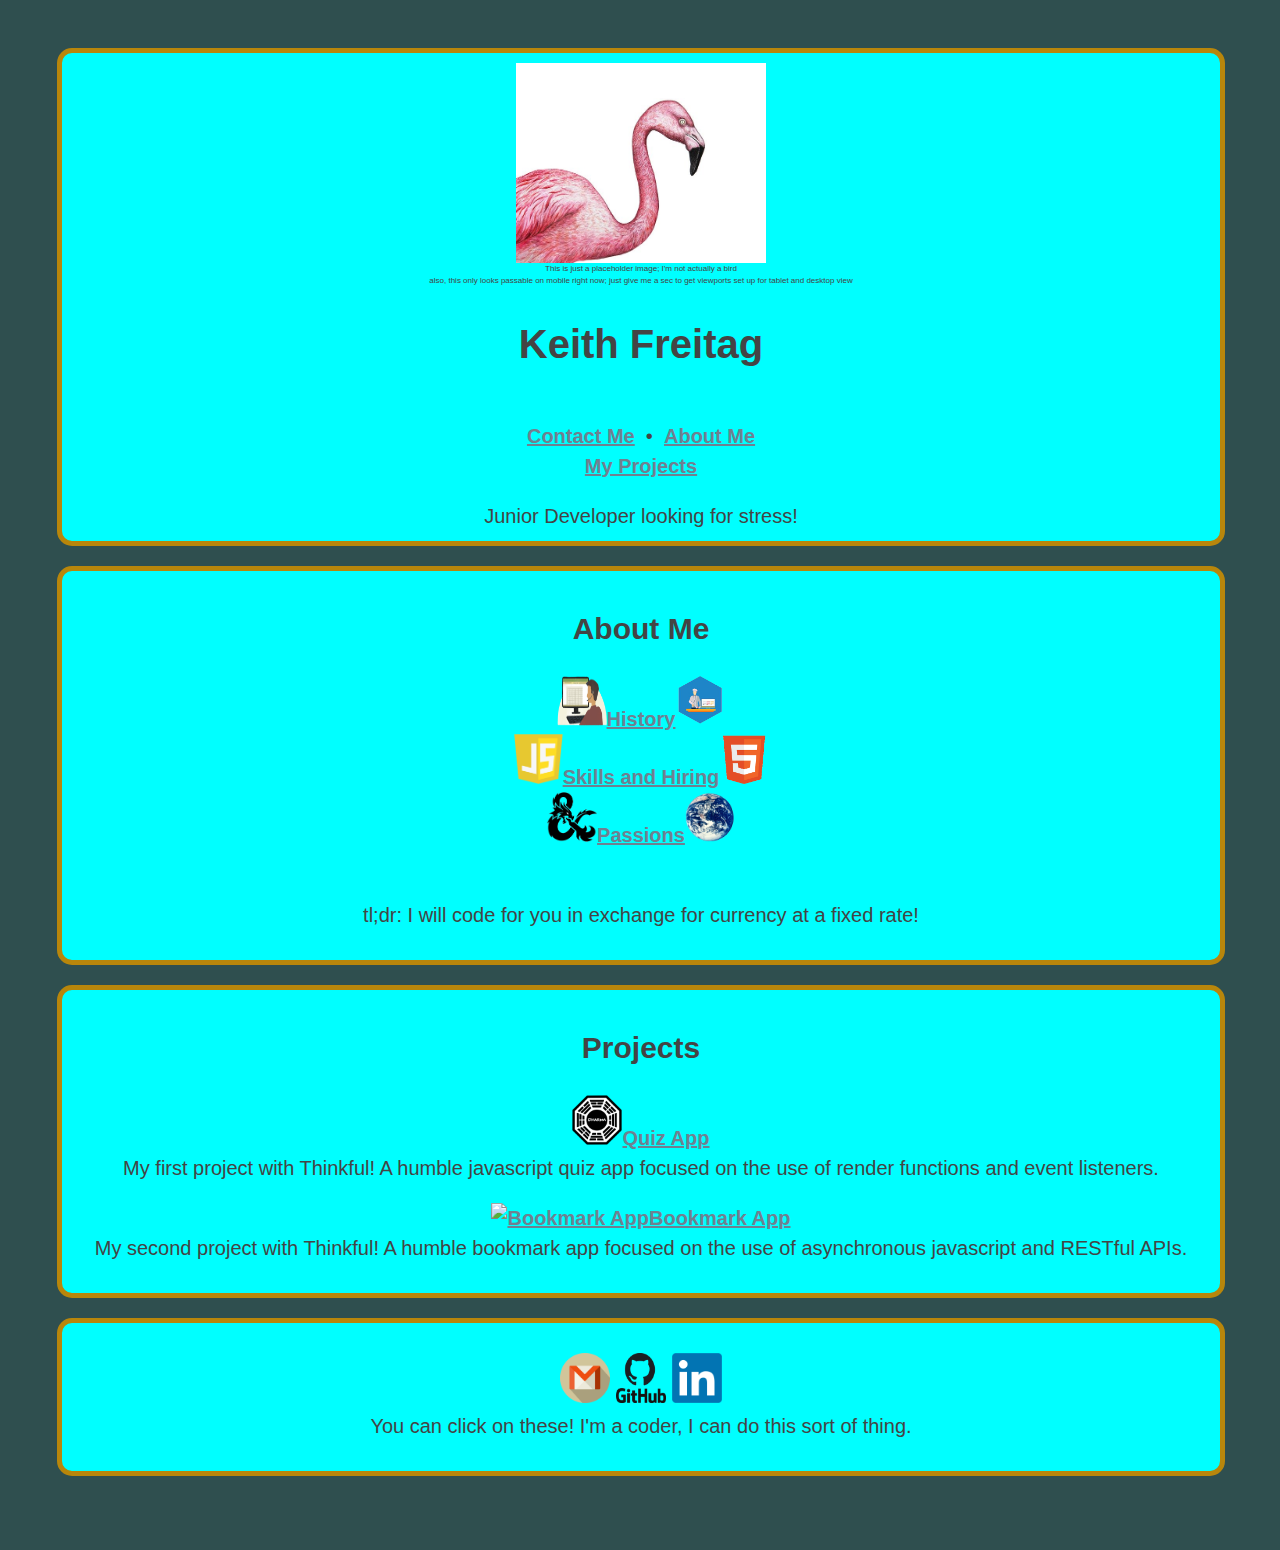
==== index.html @ baa9b3e7 "proper style sheets" ====
<!DOCTYPE html>
<html lang="en">
<head>
    <meta charset="UTF-8">
    <meta name="viewport" content="width=device-width, initial-scale=1.0">
    <link rel="stylesheet" type="text/css" href="portfolio-styles.css">
    <title>Keith Freitag</title>
</head>
<body>
    <div class="container"><img src="fillerPicOfMe.jpg" alt="I don't actually look like this.  This is a copywrite free placeholder that specifically does not require any sort of permission or crediting" class="me">
        <div class="small">This is just a placeholder image; I'm not actually a bird<br>also, this only looks passable on mobile right now; just give me a sec to get viewports set up for tablet and desktop view</div>
            <h1>Keith Freitag</h1>
            <div class="links">
            <p>
                <a href="#contact">Contact Me</a> &nbsp;•&nbsp;
                <a href="#aboutMe">About Me</a><br>
                <a href="#projects">My Projects</a>
            </p>
        </div>
        <div class="intro">
                Junior Developer looking for stress!
        </div>
    </div>
    <div class="container" id="aboutMe">
        <div class="aboutMe">
            <p>
                <h2>About Me</h2>
                <a href="AboutMe.html#history"><img src="sales.png" alt="Professional History" class="logo">History<img src="manager.png" alt="Professional History" class="logo"></a><br>
                <a href="AboutMe.html#skills"><img src="js.png" alt="Skills and Hiring" class="logo">Skills and Hiring<img src="html.png" alt="skills and Hiring" class="logo"></a><br>
                <a href="AboutMe.html#passions"><img src="adnd.png" alt="Passions" class="logo">Passions<img src="earth.png" alt="Passions" class="logo"></a><br>
            </p>
            <p><br>
                tl;dr: I will code for you in exchange for currency at a fixed rate!
            </p>
        </div>
    </div>
    <div class="container" id="projects">
        <div class="projects">
            <h2>Projects</h2>
            <p>
                <a href="QuizApp.html"><img src="lost.png" alt="Quiz App" class="logo">Quiz App</a><br>
                My first project with Thinkful!  A humble javascript quiz app focused on the use of render functions and event listeners.
            </p>
            <p>
                <a href="BookmarkApp.html"><img src="bookmark.png" alt="Bookmark App" class="logo">Bookmark App</a><br>
                My second project with Thinkful!  A humble bookmark app focused on the use of asynchronous javascript and RESTful APIs. 
            </p>
        </div>
    </div>
    <div class="container">
        <div class="contact" id="contact">
            <p>                
                <adress>
                    <a href="mailto:keithfreitag@gmail.com"><img src="emailLogo.png" alt="email" class="logo"></a>
                    <a href="https://github.com/keithmoo"><img src="githubLogo.png" alt="github" class="logo"></a>
                    <a href="https://www.linkedin.com/in/keith-freitag-7a71981a3/"><img src="LinkedIn.png" alt="LinkedIn Logo" class="logo"></a>
                    </adress>
                    <br>You can click on these!  I'm a coder, I can do this sort of thing.
            </p>
        </div>
    </div>
</body>
</html>
---- portfolio-styles.css ----
body {
    display: flex;
    flex-direction: column;
    background-color: darkslategrey;
    margin-top: 3%;
    margin-left: 5%;
    margin-right: 5%;
    margin-bottom: 5%;   
    font-family: "Open Sans",
    sans-serif; 
    font-size: 20px;
    color: #444;
    text-align: center;
    line-height: 1.5;
}

.container {
    margin-left: -7px;
    margin-top: 10px;
    margin-bottom: 10px;
    display: flex;
    flex-direction: column;
    align-items: center;
    justify-content: center;
    background-color: cyan;
    height: 100%;
    width: 100%;
    border-radius: 15px;
    border-style: solid;
    border-width: thick;
    border-color: darkgoldenrod;
    padding-left: 3px;
    padding-right: 3px;
    padding-top: 10px;
    padding-bottom: 10px;
}

img.me {
    width: 250px;
    height: 200px;
}

a {
    color: slategrey;
    font-weight: bold;
}

img.logo {
    height: 50px;
    width: 50px;
}

img.screenshot {
    height: 100px;
    width: 240px;
}

img.bscreenshot {
    height: 50px;
    width: 100px;
}

.small {
    font-size: 6pt;
}
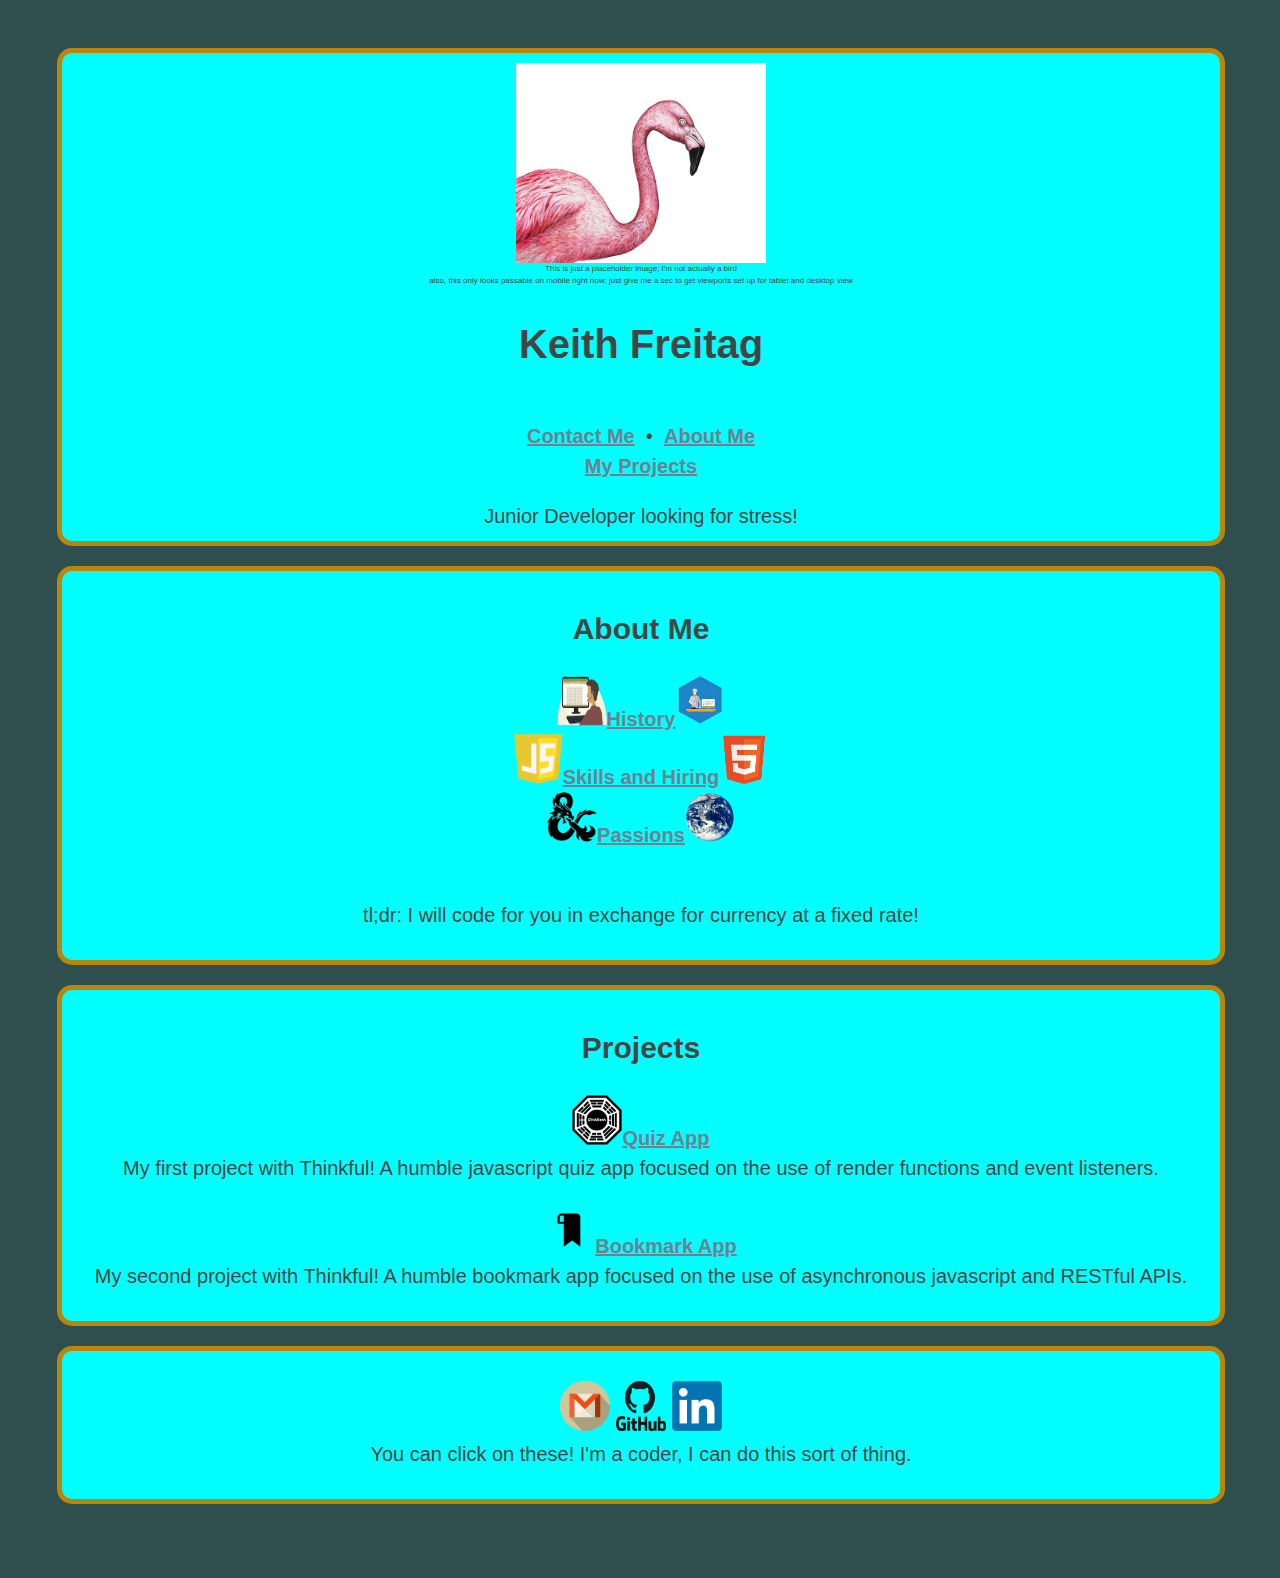
==== commit 3a7f08e7: "fixed case sensitive issue" ====
--- a/index.html
+++ b/index.html
@@ -1,63 +1,63 @@
-<!DOCTYPE html>
-<html lang="en">
-<head>
-    <meta charset="UTF-8">
-    <meta name="viewport" content="width=device-width, initial-scale=1.0">
-    <link rel="stylesheet" type="text/css" href="portfolio-styles.css">
-    <title>Keith Freitag</title>
-</head>
-<body>
-    <div class="container"><img src="fillerPicOfMe.jpg" alt="I don't actually look like this.  This is a copywrite free placeholder that specifically does not require any sort of permission or crediting" class="me">
-        <div class="small">This is just a placeholder image; I'm not actually a bird<br>also, this only looks passable on mobile right now; just give me a sec to get viewports set up for tablet and desktop view</div>
-            <h1>Keith Freitag</h1>
-            <div class="links">
-            <p>
-                <a href="#contact">Contact Me</a> &nbsp;•&nbsp;
-                <a href="#aboutMe">About Me</a><br>
-                <a href="#projects">My Projects</a>
-            </p>
-        </div>
-        <div class="intro">
-                Junior Developer looking for stress!
-        </div>
-    </div>
-    <div class="container" id="aboutMe">
-        <div class="aboutMe">
-            <p>
-                <h2>About Me</h2>
-                <a href="AboutMe.html#history"><img src="sales.png" alt="Professional History" class="logo">History<img src="manager.png" alt="Professional History" class="logo"></a><br>
-                <a href="AboutMe.html#skills"><img src="js.png" alt="Skills and Hiring" class="logo">Skills and Hiring<img src="html.png" alt="skills and Hiring" class="logo"></a><br>
-                <a href="AboutMe.html#passions"><img src="adnd.png" alt="Passions" class="logo">Passions<img src="earth.png" alt="Passions" class="logo"></a><br>
-            </p>
-            <p><br>
-                tl;dr: I will code for you in exchange for currency at a fixed rate!
-            </p>
-        </div>
-    </div>
-    <div class="container" id="projects">
-        <div class="projects">
-            <h2>Projects</h2>
-            <p>
-                <a href="QuizApp.html"><img src="lost.png" alt="Quiz App" class="logo">Quiz App</a><br>
-                My first project with Thinkful!  A humble javascript quiz app focused on the use of render functions and event listeners.
-            </p>
-            <p>
-                <a href="BookmarkApp.html"><img src="bookmark.png" alt="Bookmark App" class="logo">Bookmark App</a><br>
-                My second project with Thinkful!  A humble bookmark app focused on the use of asynchronous javascript and RESTful APIs. 
-            </p>
-        </div>
-    </div>
-    <div class="container">
-        <div class="contact" id="contact">
-            <p>                
-                <adress>
-                    <a href="mailto:keithfreitag@gmail.com"><img src="emailLogo.png" alt="email" class="logo"></a>
-                    <a href="https://github.com/keithmoo"><img src="githubLogo.png" alt="github" class="logo"></a>
-                    <a href="https://www.linkedin.com/in/keith-freitag-7a71981a3/"><img src="LinkedIn.png" alt="LinkedIn Logo" class="logo"></a>
-                    </adress>
-                    <br>You can click on these!  I'm a coder, I can do this sort of thing.
-            </p>
-        </div>
-    </div>
-</body>
-</html>+<!DOCTYPE html>
+<html lang="en">
+<head>
+    <meta charset="UTF-8">
+    <meta name="viewport" content="width=device-width, initial-scale=1.0">
+    <link rel="stylesheet" type="text/css" href="portfolio-styles.css">
+    <title>Keith Freitag</title>
+</head>
+<body>
+    <div class="container"><img src="fillerPicOfMe.jpg" alt="I don't actually look like this.  This is a copywrite free placeholder that specifically does not require any sort of permission or crediting" class="me">
+        <div class="small">This is just a placeholder image; I'm not actually a bird<br>also, this only looks passable on mobile right now; just give me a sec to get viewports set up for tablet and desktop view</div>
+            <h1>Keith Freitag</h1>
+            <div class="links">
+            <p>
+                <a href="#contact">Contact Me</a> &nbsp;•&nbsp;
+                <a href="#aboutMe">About Me</a><br>
+                <a href="#projects">My Projects</a>
+            </p>
+        </div>
+        <div class="intro">
+                Junior Developer looking for stress!
+        </div>
+    </div>
+    <div class="container" id="aboutMe">
+        <div class="aboutMe">
+            <p>
+                <h2>About Me</h2>
+                <a href="AboutMe.html#history"><img src="sales.png" alt="Professional History" class="logo">History<img src="manager.png" alt="Professional History" class="logo"></a><br>
+                <a href="AboutMe.html#skills"><img src="js.png" alt="Skills and Hiring" class="logo">Skills and Hiring<img src="html.png" alt="skills and Hiring" class="logo"></a><br>
+                <a href="AboutMe.html#passions"><img src="adnd.png" alt="Passions" class="logo">Passions<img src="earth.png" alt="Passions" class="logo"></a><br>
+            </p>
+            <p><br>
+                tl;dr: I will code for you in exchange for currency at a fixed rate!
+            </p>
+        </div>
+    </div>
+    <div class="container" id="projects">
+        <div class="projects">
+            <h2>Projects</h2>
+            <p>
+                <a href="QuizApp.html"><img src="lost.png" alt="Quiz App" class="logo">Quiz App</a><br>
+                My first project with Thinkful!  A humble javascript quiz app focused on the use of render functions and event listeners.
+            </p>
+            <p>
+                <a href="bookmarkApp.html"><img src="Bookmark.png" alt="Bookmark App" class="logo">Bookmark App</a><br>
+                My second project with Thinkful!  A humble bookmark app focused on the use of asynchronous javascript and RESTful APIs. 
+            </p>
+        </div>
+    </div>
+    <div class="container">
+        <div class="contact" id="contact">
+            <p>                
+                <adress>
+                    <a href="mailto:keithfreitag@gmail.com"><img src="emailLogo.png" alt="email" class="logo"></a>
+                    <a href="https://github.com/keithmoo"><img src="githubLogo.png" alt="github" class="logo"></a>
+                    <a href="https://www.linkedin.com/in/keith-freitag-7a71981a3/"><img src="LinkedIn.png" alt="LinkedIn Logo" class="logo"></a>
+                    </adress>
+                    <br>You can click on these!  I'm a coder, I can do this sort of thing.
+            </p>
+        </div>
+    </div>
+</body>
+</html>
--- a/portfolio-styles.css
+++ b/portfolio-styles.css
@@ -1,67 +1,67 @@
-body {
-    display: flex;
-    flex-direction: column;
-    background-color: darkslategrey;
-    margin-top: 3%;
-    margin-left: 5%;
-    margin-right: 5%;
-    margin-bottom: 5%;   
-    font-family: "Open Sans",
-    sans-serif; 
-    font-size: 20px;
-    color: #444;
-    text-align: center;
-    line-height: 1.5;
-}
-
-.container {
-    margin-left: -7px;
-    margin-top: 10px;
-    margin-bottom: 10px;
-    display: flex;
-    flex-direction: column;
-    align-items: center;
-    justify-content: center;
-    background-color: cyan;
-    height: 100%;
-    width: 100%;
-    border-radius: 15px;
-    border-style: solid;
-    border-width: thick;
-    border-color: darkgoldenrod;
-    padding-left: 3px;
-    padding-right: 3px;
-    padding-top: 10px;
-    padding-bottom: 10px;
-}
-
-img.me {
-    width: 250px;
-    height: 200px;
-}
-
-a {
-    color: slategrey;
-    font-weight: bold;
-}
-
-img.logo {
-    height: 50px;
-    width: 50px;
-}
-
-img.screenshot {
-    height: 100px;
-    width: 240px;
-}
-
-img.bscreenshot {
-    height: 50px;
-    width: 100px;
-}
-
-.small {
-    font-size: 6pt;
-}
-
-
+body {
+    display: flex;
+    flex-direction: column;
+    background-color: darkslategrey;
+    margin-top: 3%;
+    margin-left: 5%;
+    margin-right: 5%;
+    margin-bottom: 5%;   
+    font-family: "Open Sans",
+    sans-serif; 
+    font-size: 20px;
+    color: #444;
+    text-align: center;
+    line-height: 1.5;
+}
+
+.container {
+    margin-left: -7px;
+    margin-top: 10px;
+    margin-bottom: 10px;
+    display: flex;
+    flex-direction: column;
+    align-items: center;
+    justify-content: center;
+    background-color: cyan;
+    height: 100%;
+    width: 100%;
+    border-radius: 15px;
+    border-style: solid;
+    border-width: thick;
+    border-color: darkgoldenrod;
+    padding-left: 3px;
+    padding-right: 3px;
+    padding-top: 10px;
+    padding-bottom: 10px;
+}
+
+img.me {
+    width: 250px;
+    height: 200px;
+}
+
+a {
+    color: slategrey;
+    font-weight: bold;
+}
+
+img.logo {
+    height: 50px;
+    width: 50px;
+}
+
+img.screenshot {
+    height: 100px;
+    width: 240px;
+}
+
+img.bscreenshot {
+    height: 50px;
+    width: 100px;
+}
+
+.small {
+    font-size: 6pt;
+}
+
+
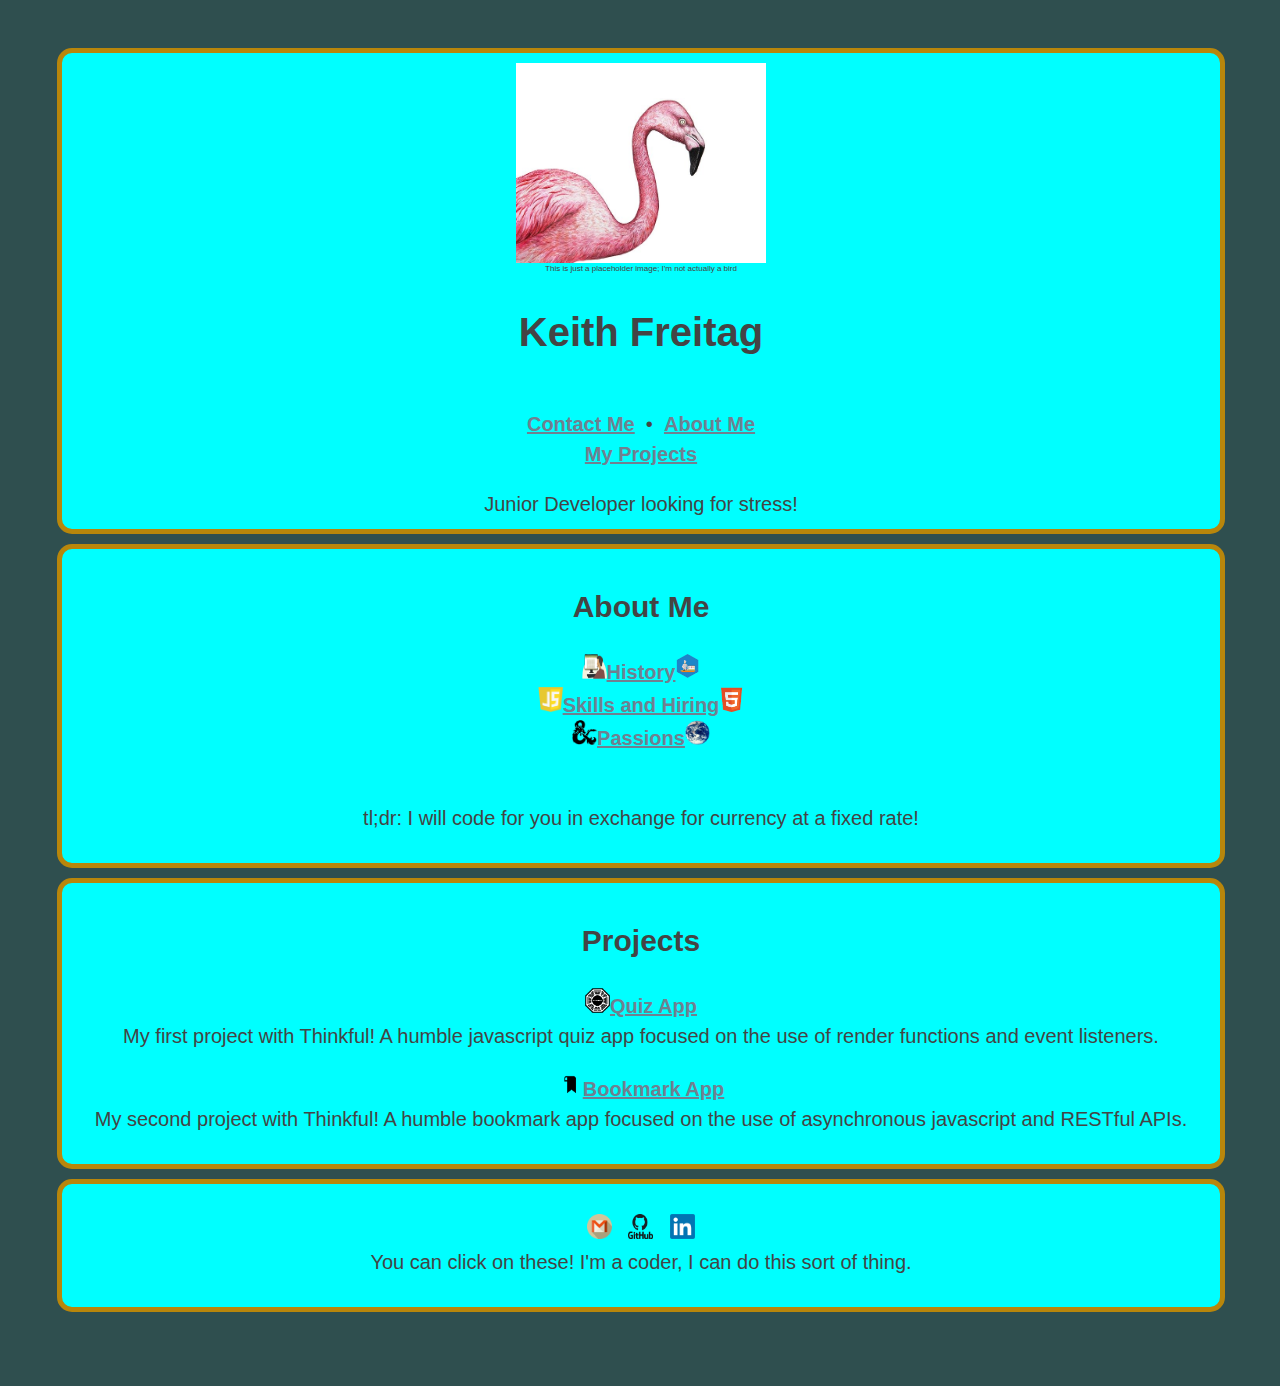
==== commit 4c80a1a1: "more revisions" ====
--- a/index.html
+++ b/index.html
@@ -7,16 +7,17 @@
     <title>Keith Freitag</title>
 </head>
 <body>
+    <main>
     <div class="container"><img src="fillerPicOfMe.jpg" alt="I don't actually look like this.  This is a copywrite free placeholder that specifically does not require any sort of permission or crediting" class="me">
-        <div class="small">This is just a placeholder image; I'm not actually a bird<br>also, this only looks passable on mobile right now; just give me a sec to get viewports set up for tablet and desktop view</div>
+        <small class="small">This is just a placeholder image; I'm not actually a bird</small>
             <h1>Keith Freitag</h1>
-            <div class="links">
+            <nav class="links">
             <p>
                 <a href="#contact">Contact Me</a> &nbsp;•&nbsp;
                 <a href="#aboutMe">About Me</a><br>
                 <a href="#projects">My Projects</a>
             </p>
-        </div>
+        </nav>
         <div class="intro">
                 Junior Developer looking for stress!
         </div>
@@ -51,13 +52,14 @@
         <div class="contact" id="contact">
             <p>                
                 <adress>
-                    <a href="mailto:keithfreitag@gmail.com"><img src="emailLogo.png" alt="email" class="logo"></a>
-                    <a href="https://github.com/keithmoo"><img src="githubLogo.png" alt="github" class="logo"></a>
+                    <a href="mailto:keithfreitag@gmail.com"><img src="emailLogo.png" alt="email" class="logo"></a>&nbsp;&nbsp;
+                    <a href="https://github.com/keithmoo"><img src="githubLogo.png" alt="github" class="logo"></a>&nbsp;&nbsp;
                     <a href="https://www.linkedin.com/in/keith-freitag-7a71981a3/"><img src="LinkedIn.png" alt="LinkedIn Logo" class="logo"></a>
-                    </adress>
+                </adress>
                     <br>You can click on these!  I'm a coder, I can do this sort of thing.
             </p>
         </div>
     </div>
+    </main>
 </body>
 </html>
--- a/portfolio-styles.css
+++ b/portfolio-styles.css
@@ -46,8 +46,8 @@
 }
 
 img.logo {
-    height: 50px;
-    width: 50px;
+    height: 25px;
+    width: 25px;
 }
 
 img.screenshot {
@@ -56,12 +56,15 @@
 }
 
 img.bscreenshot {
-    height: 50px;
-    width: 100px;
+    height: 55px;
+    width: 150px;
 }
 
 .small {
     font-size: 6pt;
 }
 
+q {
+    color: goldenrod;
+}
 
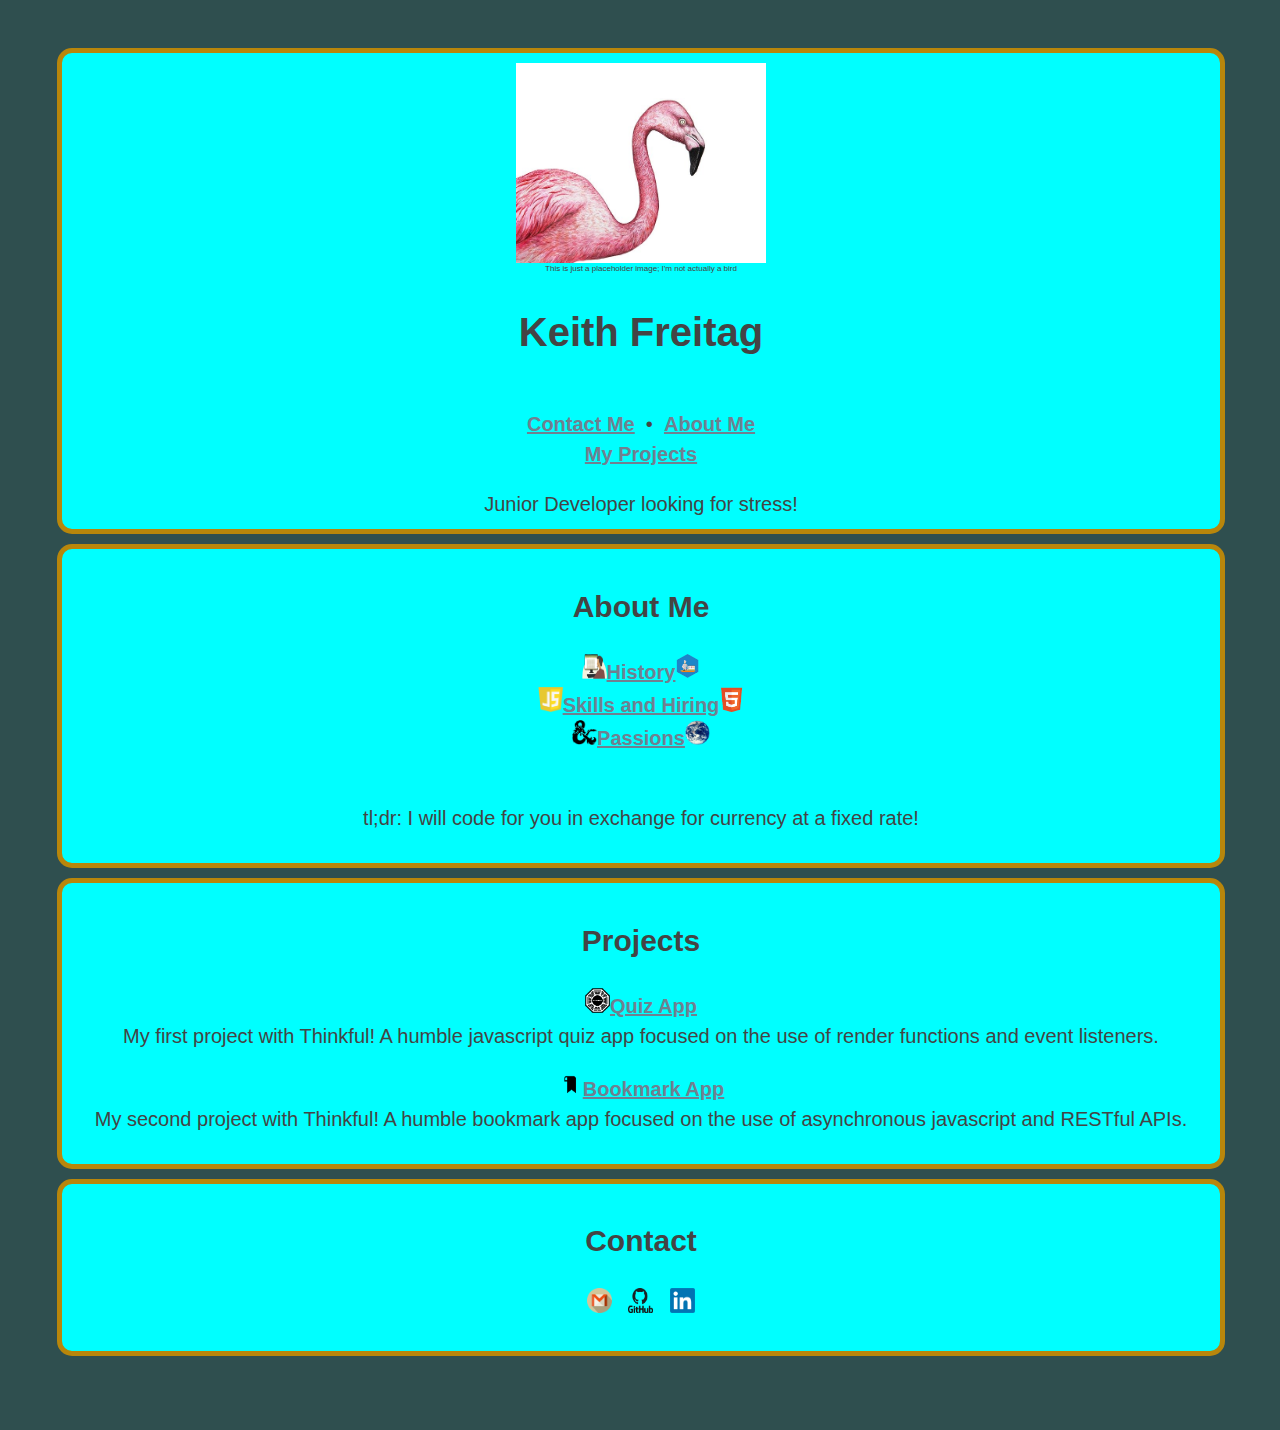
==== commit 512ffb76: "typo fix" ====
--- a/index.html
+++ b/index.html
@@ -50,13 +50,14 @@
     </div>
     <div class="container">
         <div class="contact" id="contact">
+            <h2>Contact</h2>
             <p>                
-                <adress>
+                <address>
                     <a href="mailto:keithfreitag@gmail.com"><img src="emailLogo.png" alt="email" class="logo"></a>&nbsp;&nbsp;
                     <a href="https://github.com/keithmoo"><img src="githubLogo.png" alt="github" class="logo"></a>&nbsp;&nbsp;
                     <a href="https://www.linkedin.com/in/keith-freitag-7a71981a3/"><img src="LinkedIn.png" alt="LinkedIn Logo" class="logo"></a>
-                </adress>
-                    <br>You can click on these!  I'm a coder, I can do this sort of thing.
+                </address>
+                    
             </p>
         </div>
     </div>
--- a/portfolio-styles.css
+++ b/portfolio-styles.css
@@ -65,6 +65,6 @@
 }
 
 q {
-    color: goldenrod;
+    color: darkgoldenrod;
 }
 
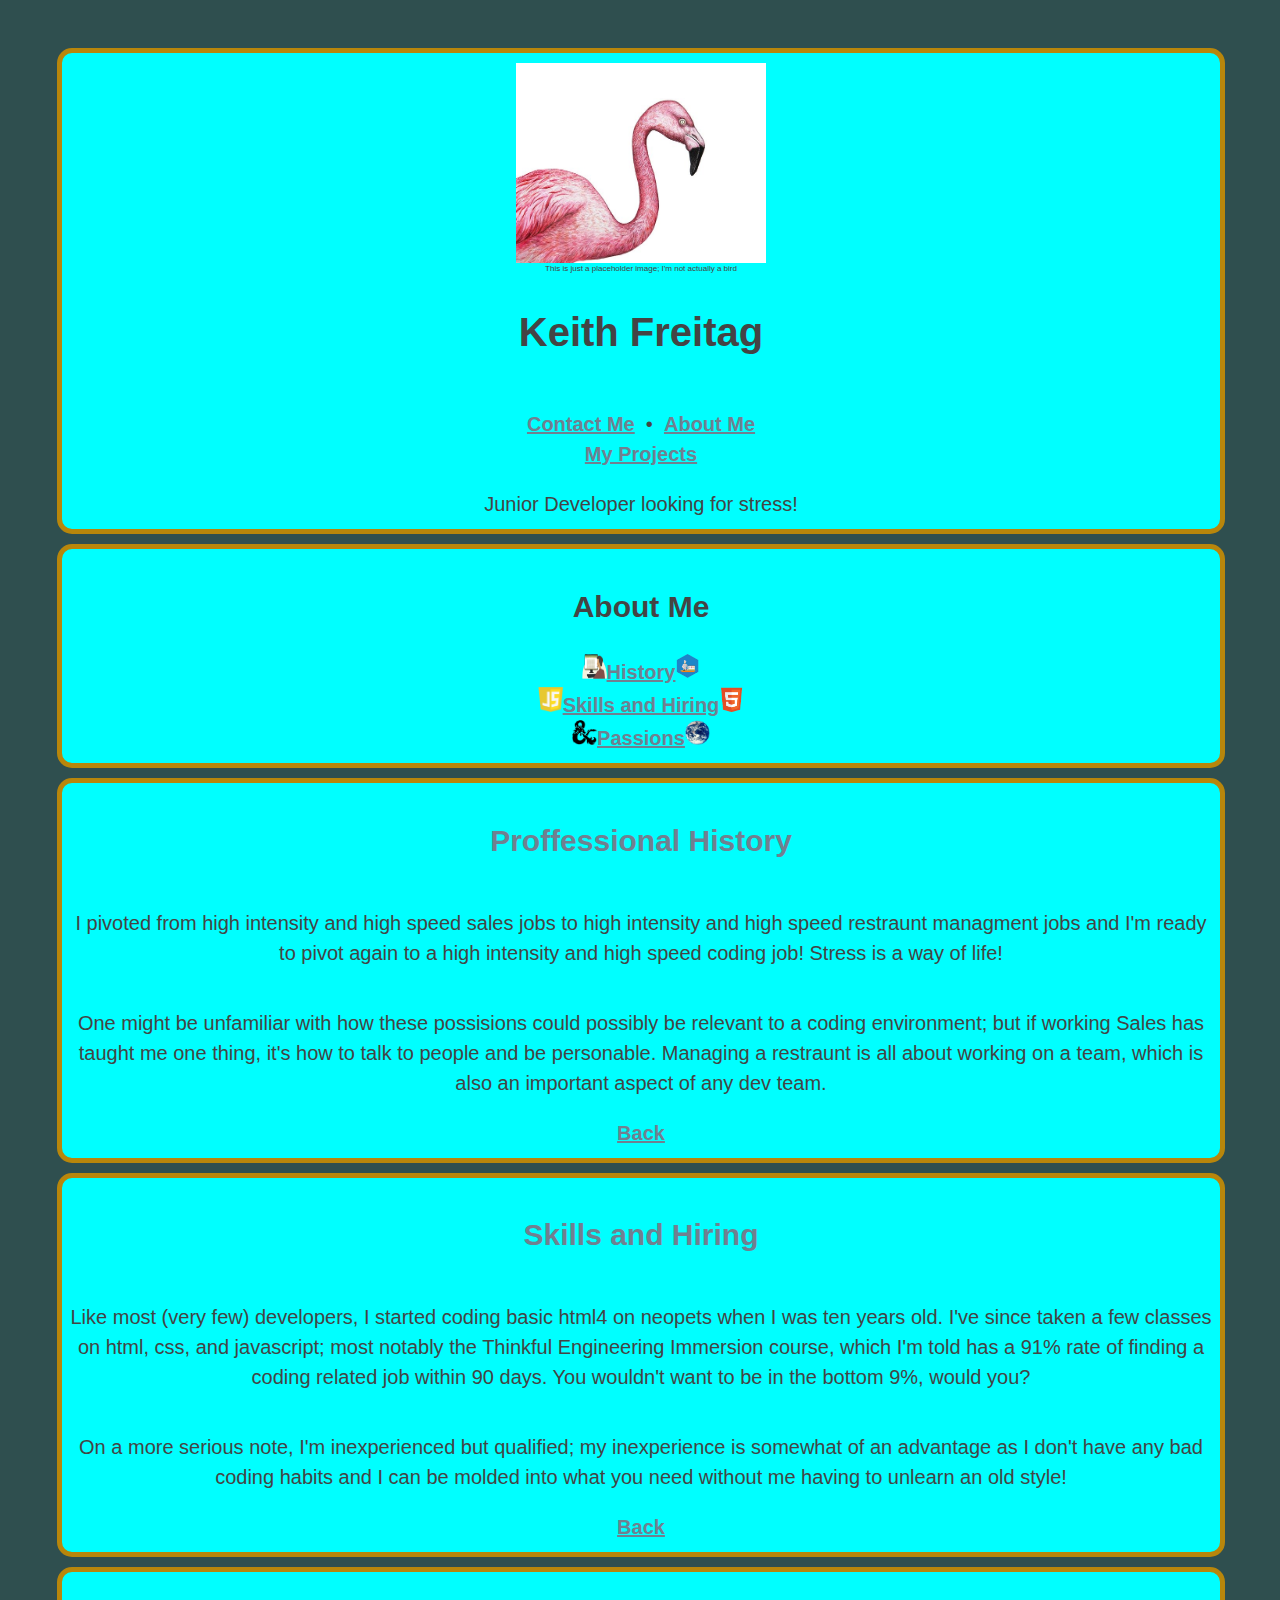
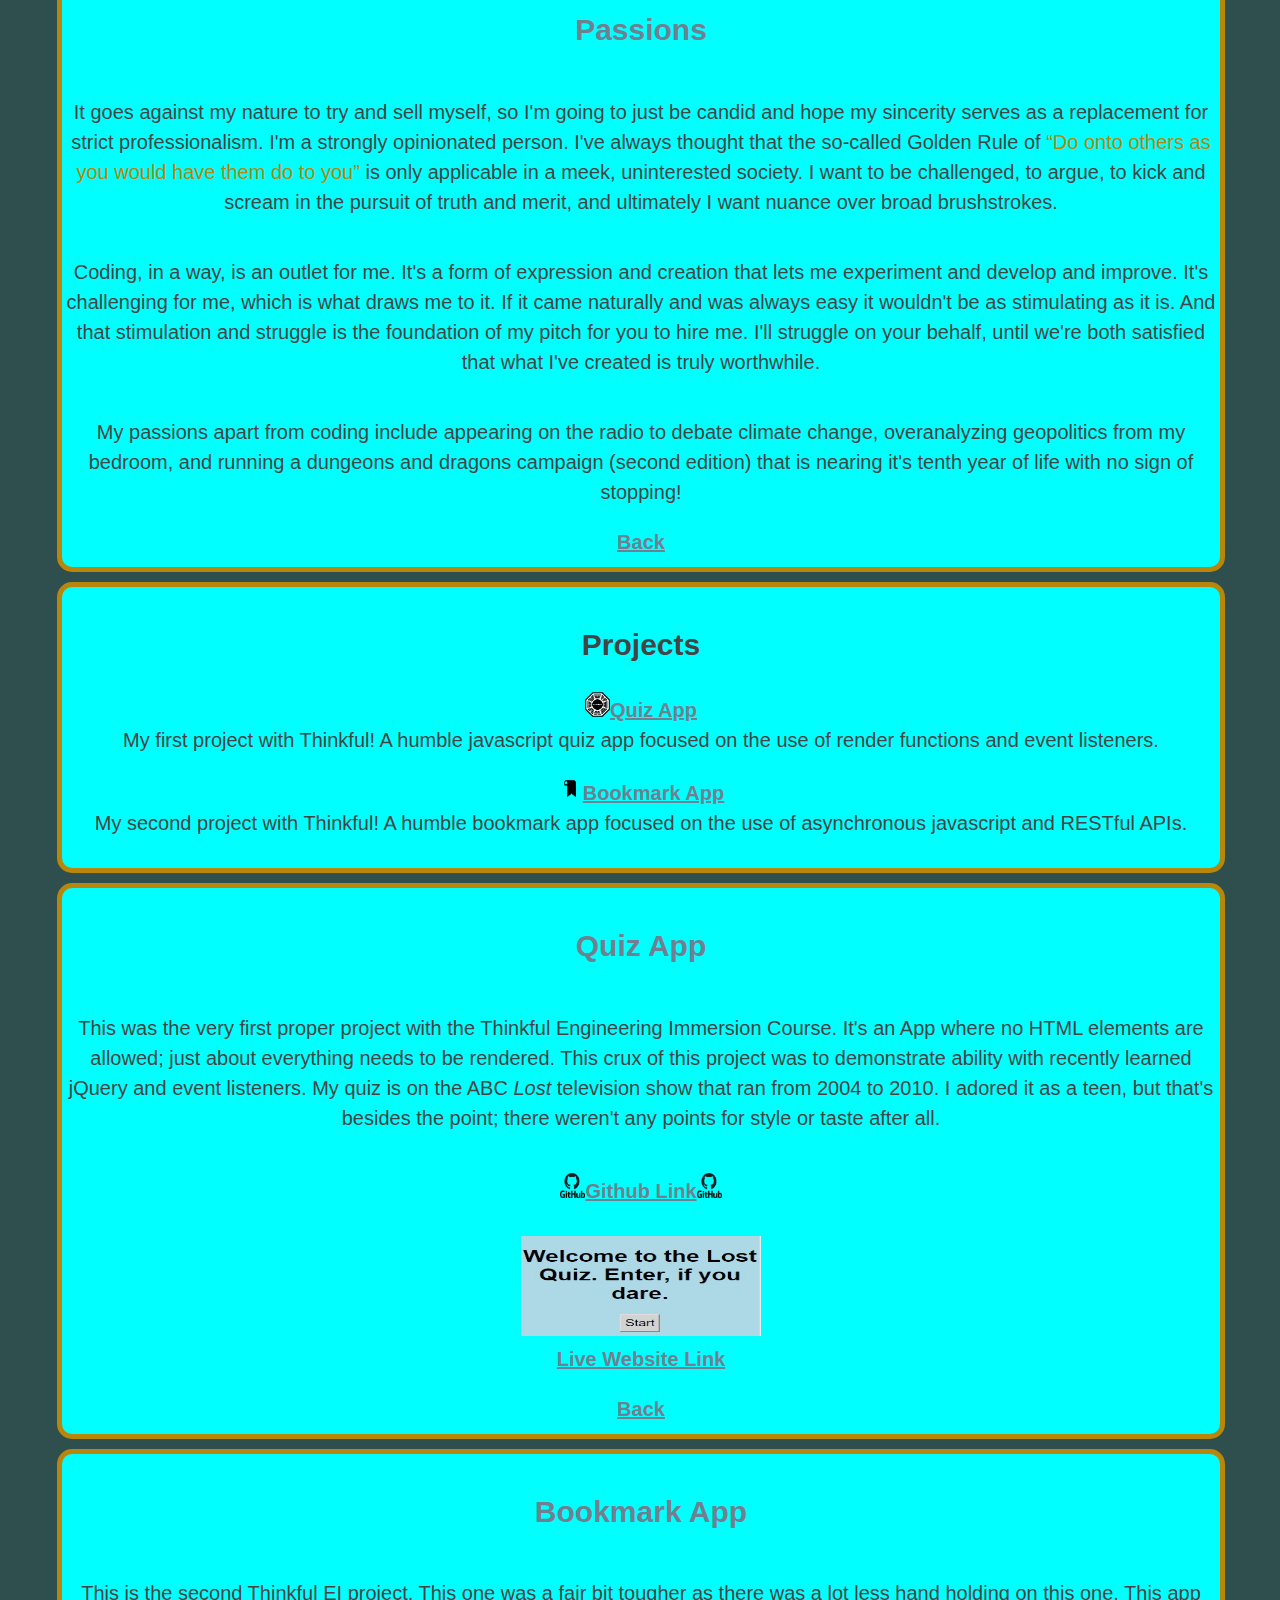
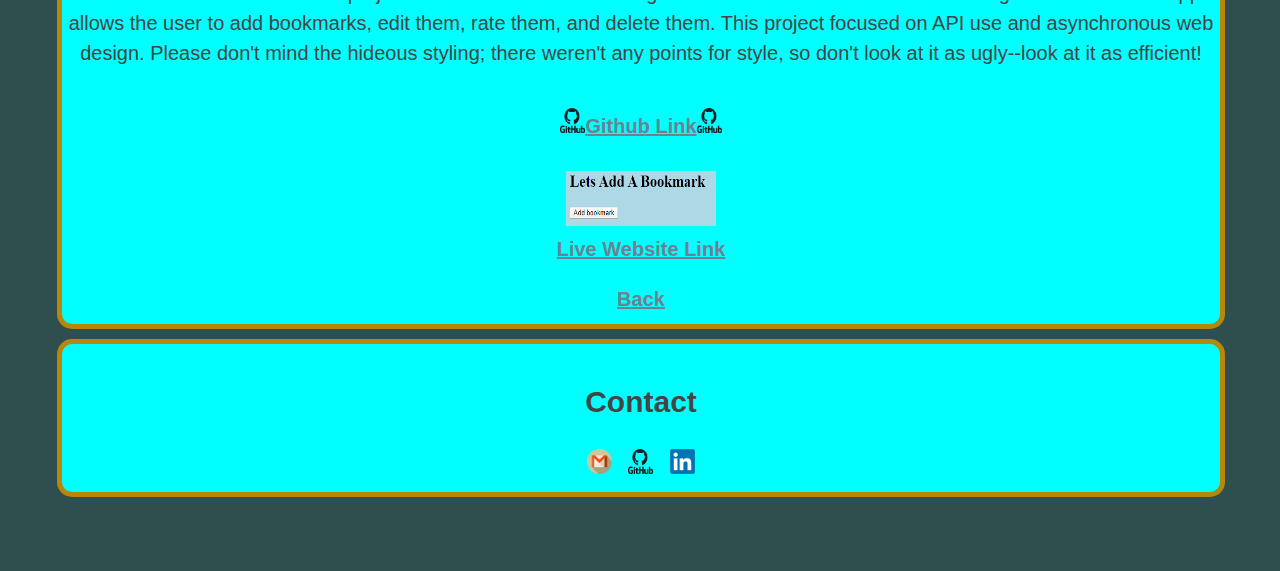
==== commit 0bb50fd5: "final" ====
--- a/index.html
+++ b/index.html
@@ -8,7 +8,7 @@
 </head>
 <body>
     <main>
-    <div class="container"><img src="fillerPicOfMe.jpg" alt="I don't actually look like this.  This is a copywrite free placeholder that specifically does not require any sort of permission or crediting" class="me">
+        <div class="container"><img src="fillerPicOfMe.jpg" alt="I don't actually look like this.  This is a copywrite free placeholder that specifically does not require any sort of permission or crediting" class="me">
         <small class="small">This is just a placeholder image; I'm not actually a bird</small>
             <h1>Keith Freitag</h1>
             <nav class="links">
@@ -17,50 +17,126 @@
                 <a href="#aboutMe">About Me</a><br>
                 <a href="#projects">My Projects</a>
             </p>
-        </nav>
+            </nav>
         <div class="intro">
                 Junior Developer looking for stress!
         </div>
-    </div>
-    <div class="container" id="aboutMe">
-        <div class="aboutMe">
+        </div>
+        <div class="container" id="aboutMe">
+            <div class="aboutMe">
+                <h2>About Me</h2>
+                <a href="index.html#history"><img src="sales.png" alt="Professional History" class="logo">History<img src="manager.png" alt="Professional History" class="logo"></a><br>
+                <a href="index.html#skills"><img src="js.png" alt="Skills and Hiring" class="logo">Skills and Hiring<img src="html.png" alt="skills and Hiring" class="logo"></a><br>
+                <a href="index.html#passions"><img src="adnd.png" alt="Passions" class="logo">Passions<img src="earth.png" alt="Passions" class="logo"></a><br>
+            </div>
+        </div>
+
+        <section class="container">
+            <div class="h2"><a id="history"><h2>Proffessional History</h2></a></div>
             <p>
-                <h2>About Me</h2>
-                <a href="AboutMe.html#history"><img src="sales.png" alt="Professional History" class="logo">History<img src="manager.png" alt="Professional History" class="logo"></a><br>
-                <a href="AboutMe.html#skills"><img src="js.png" alt="Skills and Hiring" class="logo">Skills and Hiring<img src="html.png" alt="skills and Hiring" class="logo"></a><br>
-                <a href="AboutMe.html#passions"><img src="adnd.png" alt="Passions" class="logo">Passions<img src="earth.png" alt="Passions" class="logo"></a><br>
+            I pivoted from high intensity and high speed sales jobs to high intensity and 
+            high speed restraunt managment jobs and I'm ready to pivot again to a high 
+            intensity and high speed coding job!  Stress is a way of life!</p><p>
+            One might be unfamiliar with how these possisions could possibly be relevant to 
+            a coding environment; but if working Sales has taught me one thing, it's how to 
+            talk to people and be personable.  Managing a restraunt is all about working on a 
+            team, which is also an important aspect of any dev team.
             </p>
-            <p><br>
-                tl;dr: I will code for you in exchange for currency at a fixed rate!
-            </p>
-        </div>
-    </div>
-    <div class="container" id="projects">
-        <div class="projects">
-            <h2>Projects</h2>
+            <a href="index.html#aboutMe">Back</a>
+        </section>
+
+        <section class="container">
+            <div class="h2"><a id="skills"><h2>Skills and Hiring</h2></a></div>
             <p>
-                <a href="QuizApp.html"><img src="lost.png" alt="Quiz App" class="logo">Quiz App</a><br>
-                My first project with Thinkful!  A humble javascript quiz app focused on the use of render functions and event listeners.
+            Like most (very few) developers, I started coding basic html4 on neopets when I was ten years old.  
+            I've since taken a few classes on html, css, and javascript; most notably the Thinkful Engineering Immersion course, which I'm told 
+            has a 91% rate of finding a coding related job within 90 days.  You wouldn't want to be in the bottom 9%, would you?
             </p>
             <p>
-                <a href="bookmarkApp.html"><img src="Bookmark.png" alt="Bookmark App" class="logo">Bookmark App</a><br>
+            On a more serious note, I'm inexperienced but qualified; my inexperience is somewhat of an advantage as I don't have 
+            any bad coding habits and  I can be molded into what you need without me having to unlearn an old style! 
+            </p>
+            <a href="index.html#aboutMe">Back</a>
+        </section>
+
+        <section class="container">
+            <div class="h2"><a id="passions"><h2>Passions</h2></a></div>
+            <p>
+            It goes against my nature to try and sell myself, so I'm going to just be candid 
+            and hope my sincerity serves as a replacement for strict professionalism. I'm a strongly opinionated person. 
+            I've always thought that the so-called Golden Rule of <q>Do onto others as you would have them do to you</q> is only 
+            applicable in a meek, uninterested society. I want to be challenged, to argue, to kick and scream in the pursuit of 
+            truth and merit, and ultimately I want nuance over broad brushstrokes. 
+            </p>
+            <p>
+            Coding, in a way, is an outlet for me. It's a form of expression and creation that lets me experiment and develop and 
+            improve. It's challenging for me, which is what draws me to it. If it came naturally and was always easy it wouldn't be as 
+            stimulating as it is. And that stimulation and struggle is the foundation of my pitch for you to hire me. I'll struggle on your 
+            behalf, until we're both satisfied that what I've created is truly worthwhile.
+            </p>
+            <p>
+           My passions apart from coding include appearing on the radio to debate climate change, overanalyzing geopolitics from my bedroom, 
+           and running a dungeons and dragons campaign (second edition) that is nearing it's tenth year of life with no sign of stopping!
+            </p>
+            <a href="index.html#aboutMe">Back</a>
+        </section>
+
+
+        <div class="container" id="projects">
+            <div class="projects">
+                <h2>Projects</h2>
+                <p>
+                <a href="index.html#QuizzApp"><img src="lost.png" alt="Quiz App" class="logo">Quiz App</a><br>
+                My first project with Thinkful!  A humble javascript quiz app focused on the use of render functions and event listeners.
+                </p>
+                <p>
+                <a href="index.html#BookmarkApp"><img src="Bookmark.png" alt="Bookmark App" class="logo">Bookmark App</a><br>
                 My second project with Thinkful!  A humble bookmark app focused on the use of asynchronous javascript and RESTful APIs. 
+                </p>
+            </div>
+        </div>
+
+        <div class="container">
+            <div class="h2"><a id="QuizApp"><h2>Quiz App</h2></a></div>
+            <p>
+                This was the very first proper project with the Thinkful Engineering Immersion Course.  It's an App where no HTML elements
+                are allowed; just about everything needs to be rendered.  This crux of this project was to demonstrate ability with recently learned 
+                jQuery and event listeners.  My quiz is on the ABC <i>Lost</i> television show that ran from 
+                2004 to 2010.  I adored it as a teen, but that's besides the point; there weren't any points for style or taste after all.
             </p>
+            <p>
+                <a href="https://github.com/keithmoo/QuizApp" alt="Github link"><img src="githubLogo.png" alt="github" class="logo">Github Link<img src="githubLogo.png" alt="github" class="logo"></a><br><br>
+                <a href="https://keithmoo.github.io/QuizApp/" alt="Github Pages Link"><img src="QuizScreenshot.jpg" alt="Screenshot of Live Website" class="screenshot">
+                    <br>Live Website Link</a>
+            </p>
+            <a href="index.html#projects">Back</a>
         </div>
-    </div>
-    <div class="container">
-        <div class="contact" id="contact">
-            <h2>Contact</h2>
-            <p>                
+
+        <div class="container">
+            <div class="h2"><a id="BookmarkApp"><h2>Bookmark App</h2></a></div>
+            <p>
+                This is the second Thinkful EI project.  This one was a fair bit tougher as there was a lot less hand holding on this one.  This app 
+                allows the user to add bookmarks, edit them, rate them, and delete them.  This project focused on API use and asynchronous web design.
+                Please don't mind the hideous styling; there weren't any points for style, so don't look at it as ugly--look at it as efficient!
+            </p>
+            <p>
+                <a href="https://github.com/thinkful-ei-macaw/keith-bookmarks-app" alt="Github link"><img src="githubLogo.png" alt="github" class="logo">Github Link<img src="githubLogo.png" alt="github" class="logo"></a><br><br>
+                <a href="https://thinkful-ei-macaw.github.io/keith-bookmarks-app/" alt="Github Pages Link"><img src="BookmarkScreenshot.PNG" alt="Screenshot of Live Website" class="bscreenshot">
+                    <br>Live Website Link</a>
+            </p>
+            <a href="index.html#projects">Back</a>
+        </div>
+
+        <div class="container">
+            <div class="contact" id="contact">
+                <h2>Contact</h2>              
                 <address>
                     <a href="mailto:keithfreitag@gmail.com"><img src="emailLogo.png" alt="email" class="logo"></a>&nbsp;&nbsp;
                     <a href="https://github.com/keithmoo"><img src="githubLogo.png" alt="github" class="logo"></a>&nbsp;&nbsp;
                     <a href="https://www.linkedin.com/in/keith-freitag-7a71981a3/"><img src="LinkedIn.png" alt="LinkedIn Logo" class="logo"></a>
                 </address>
-                    
-            </p>
+            </div>
         </div>
-    </div>
     </main>
 </body>
 </html>
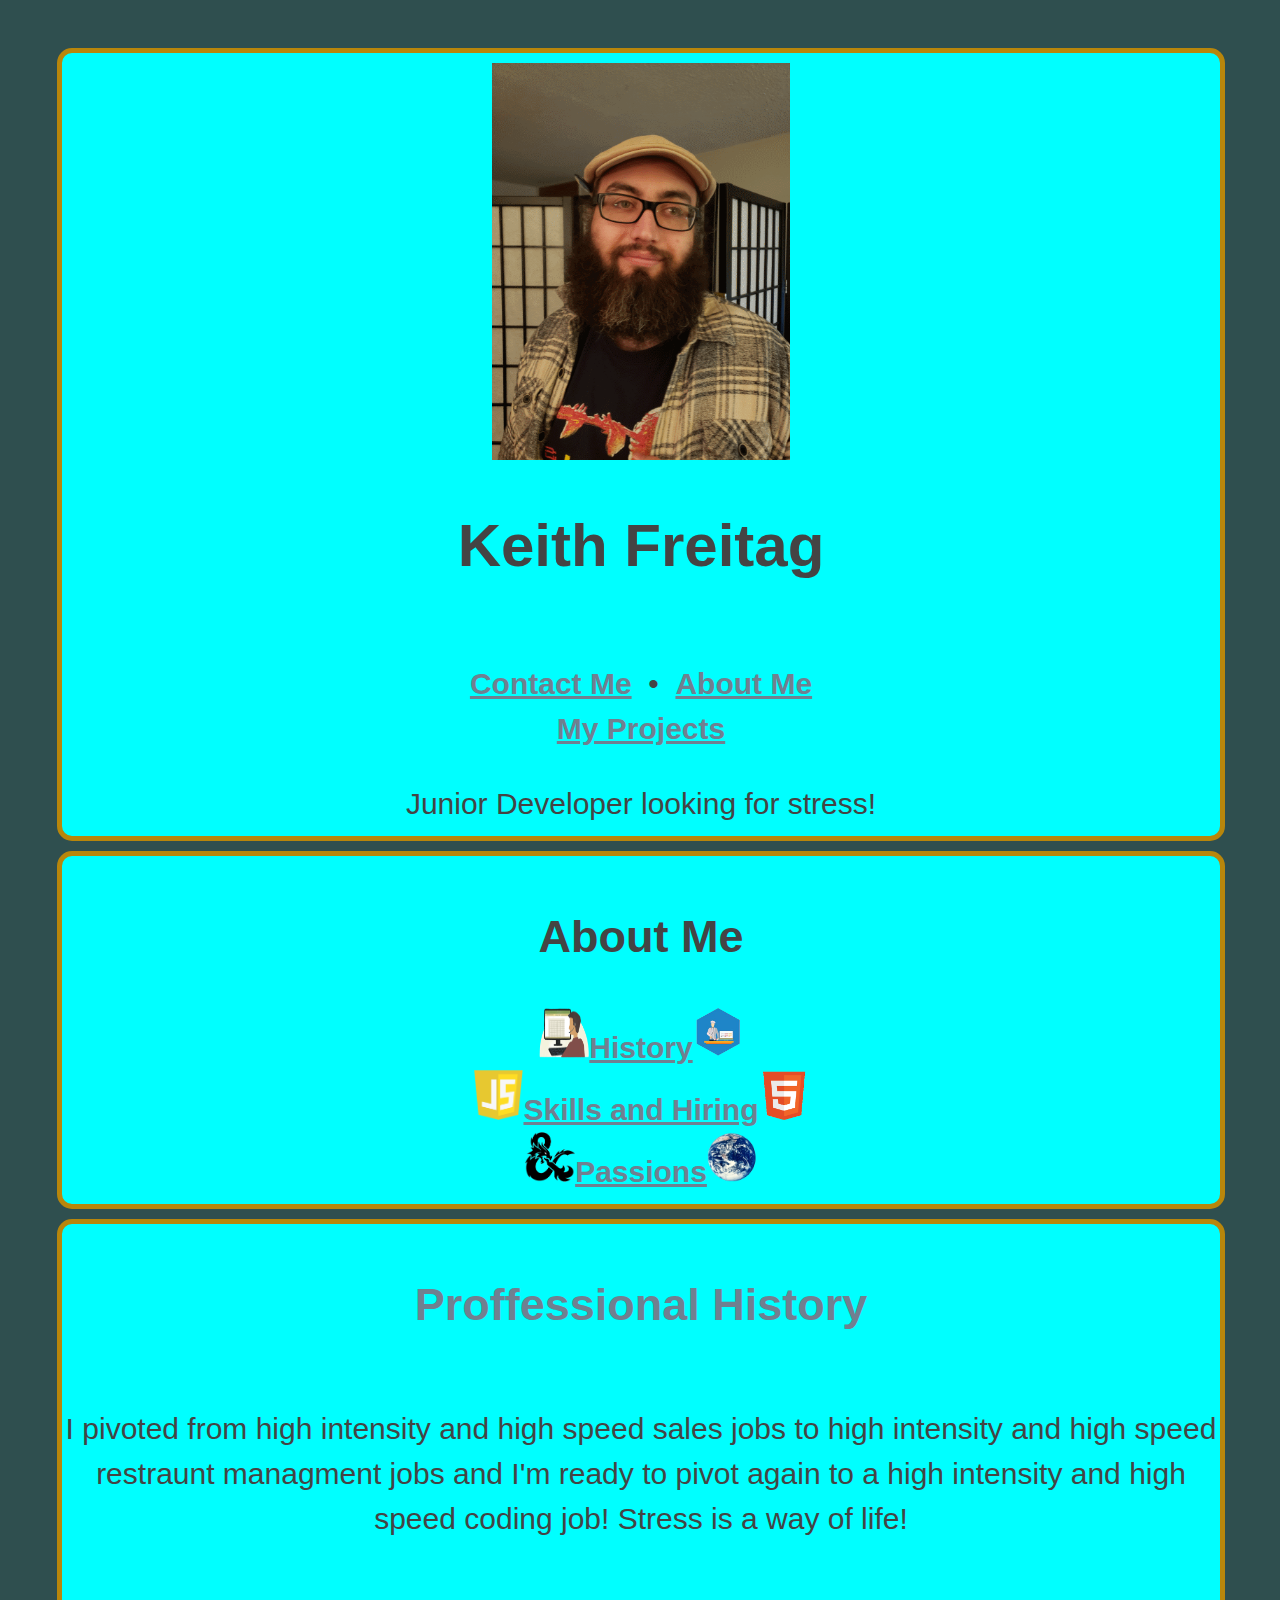
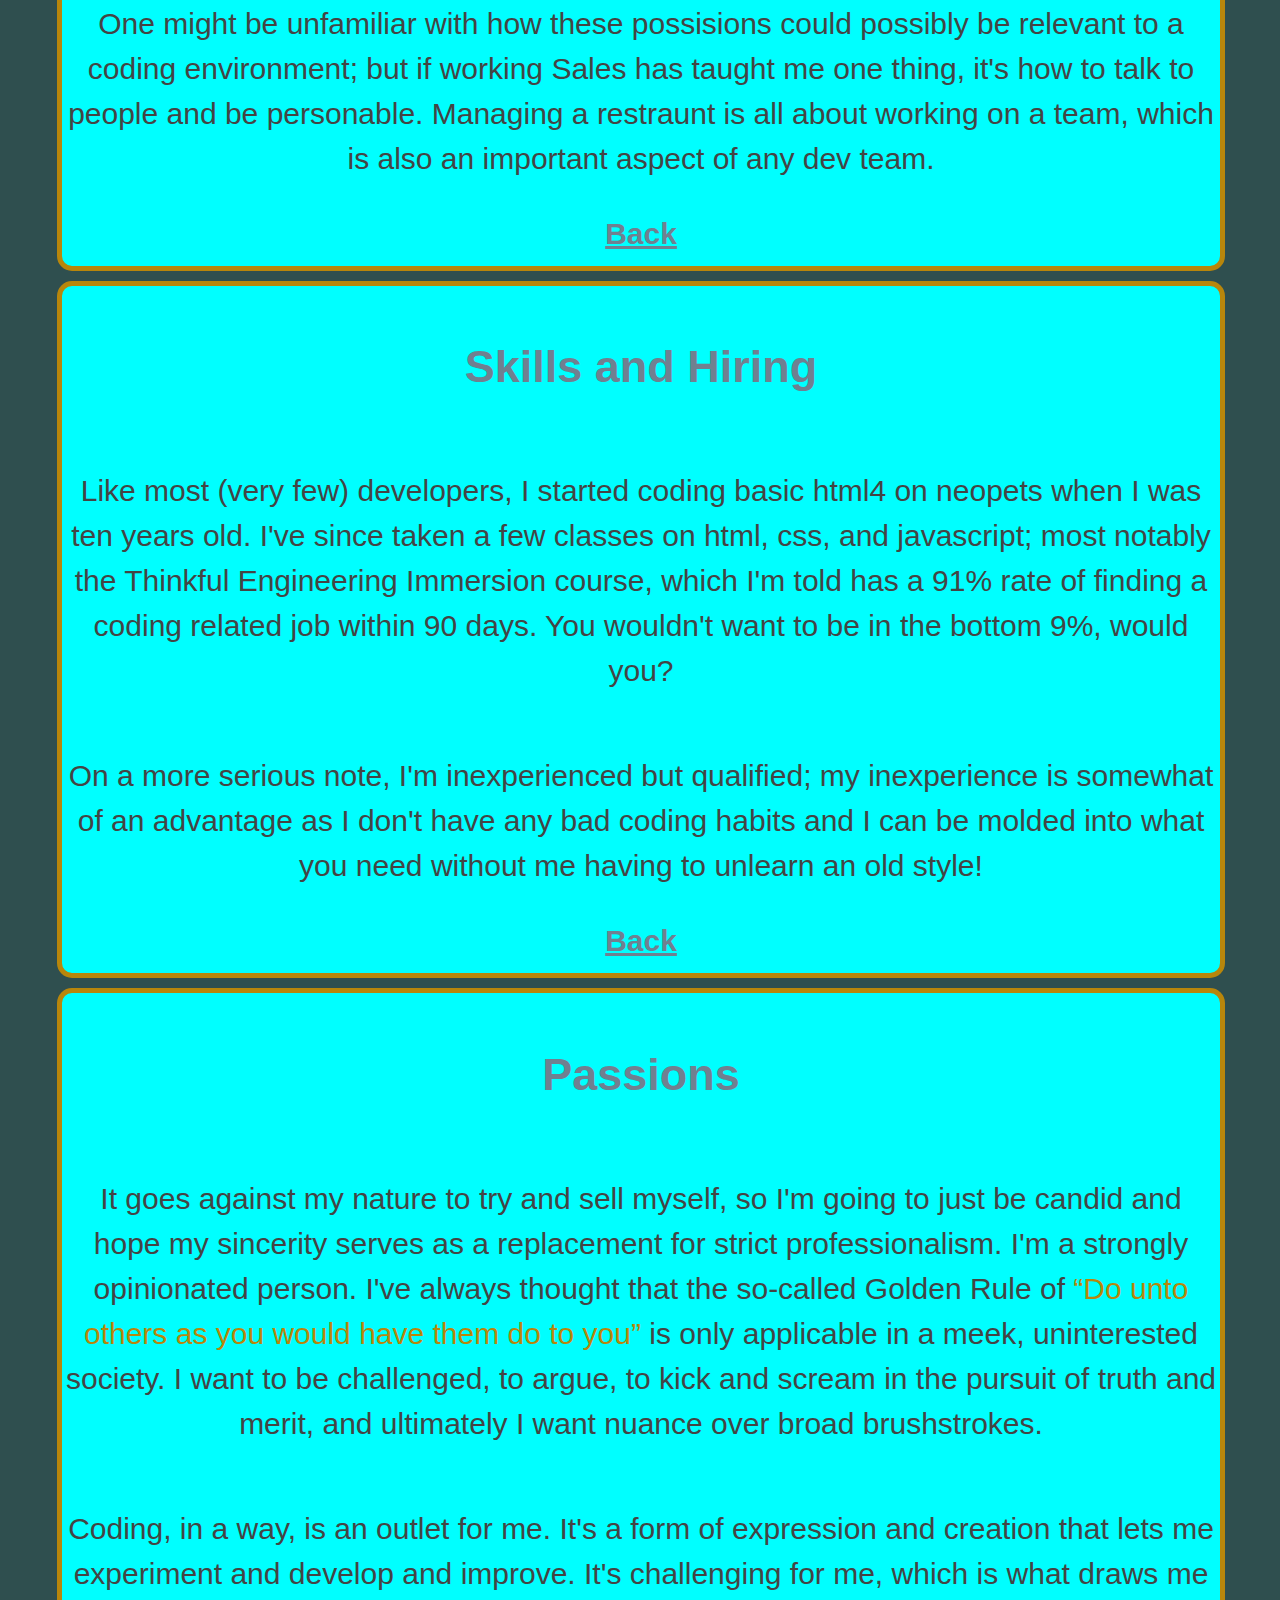
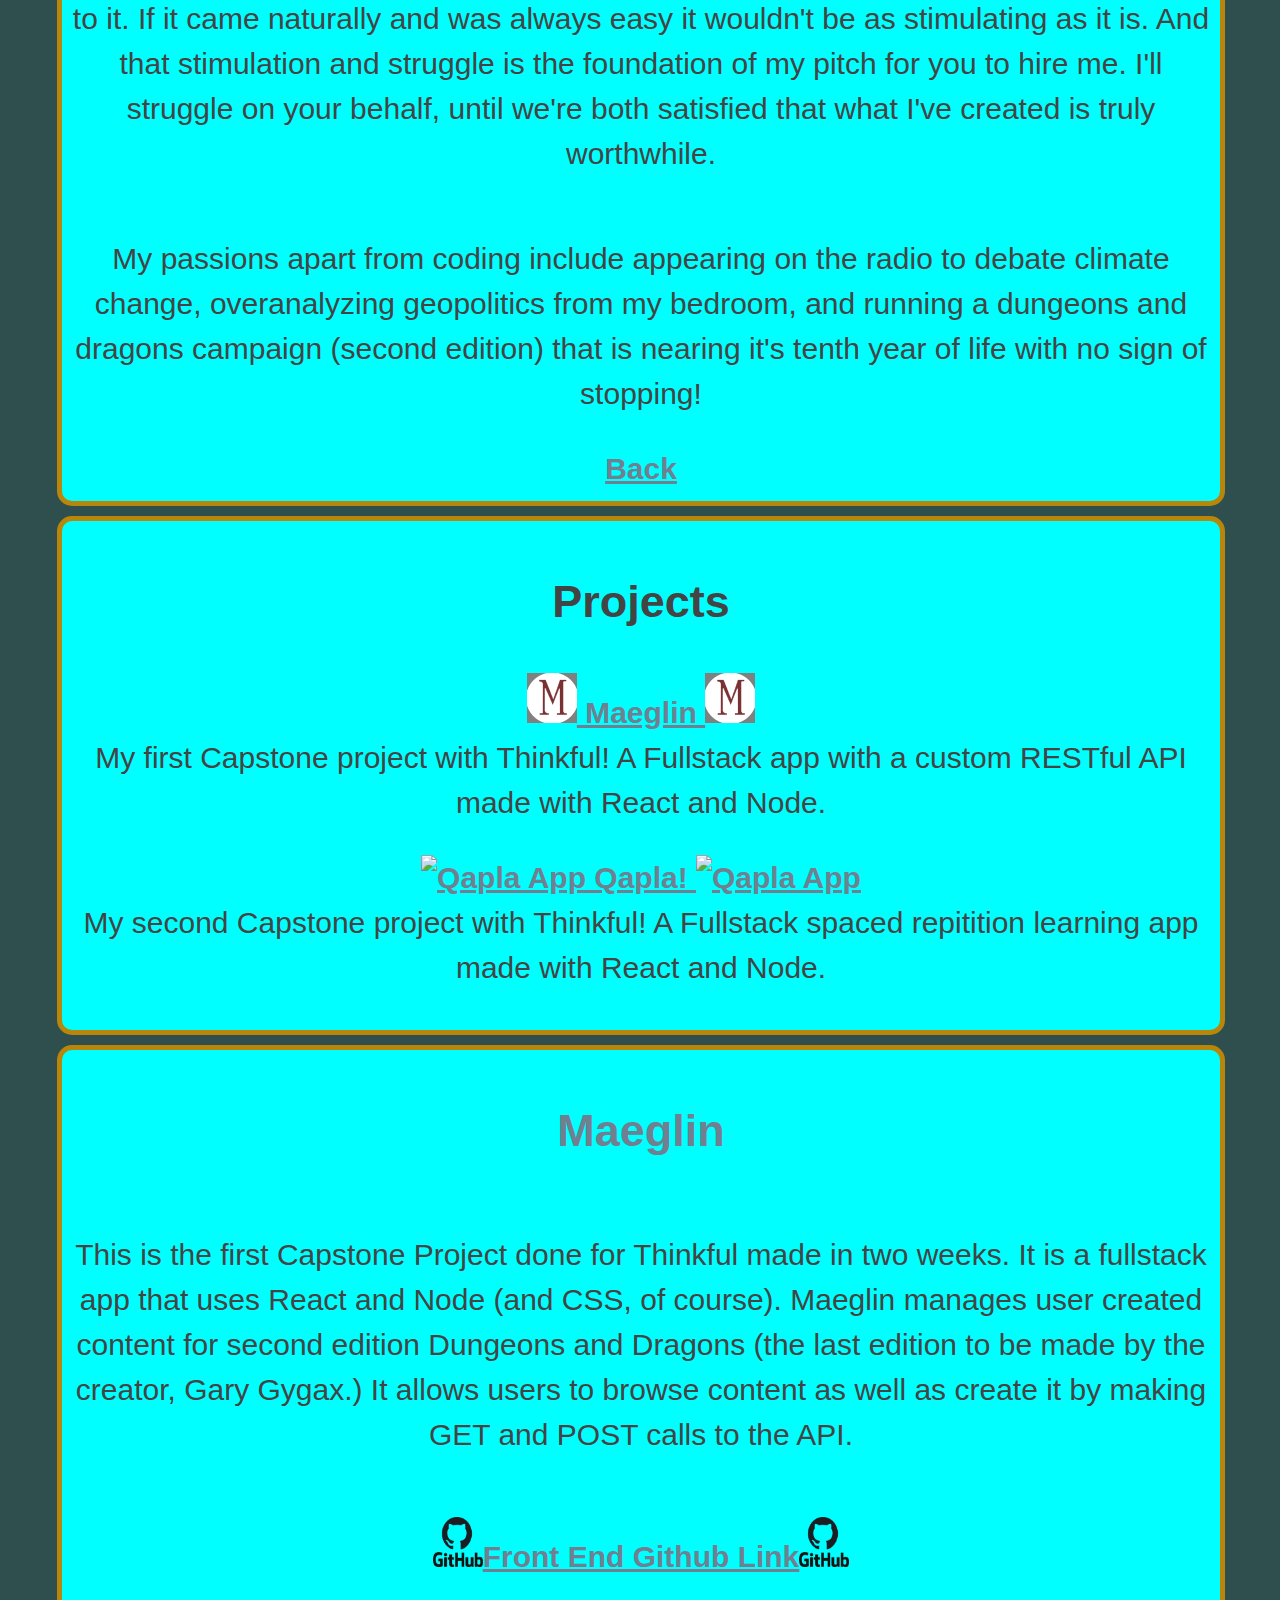
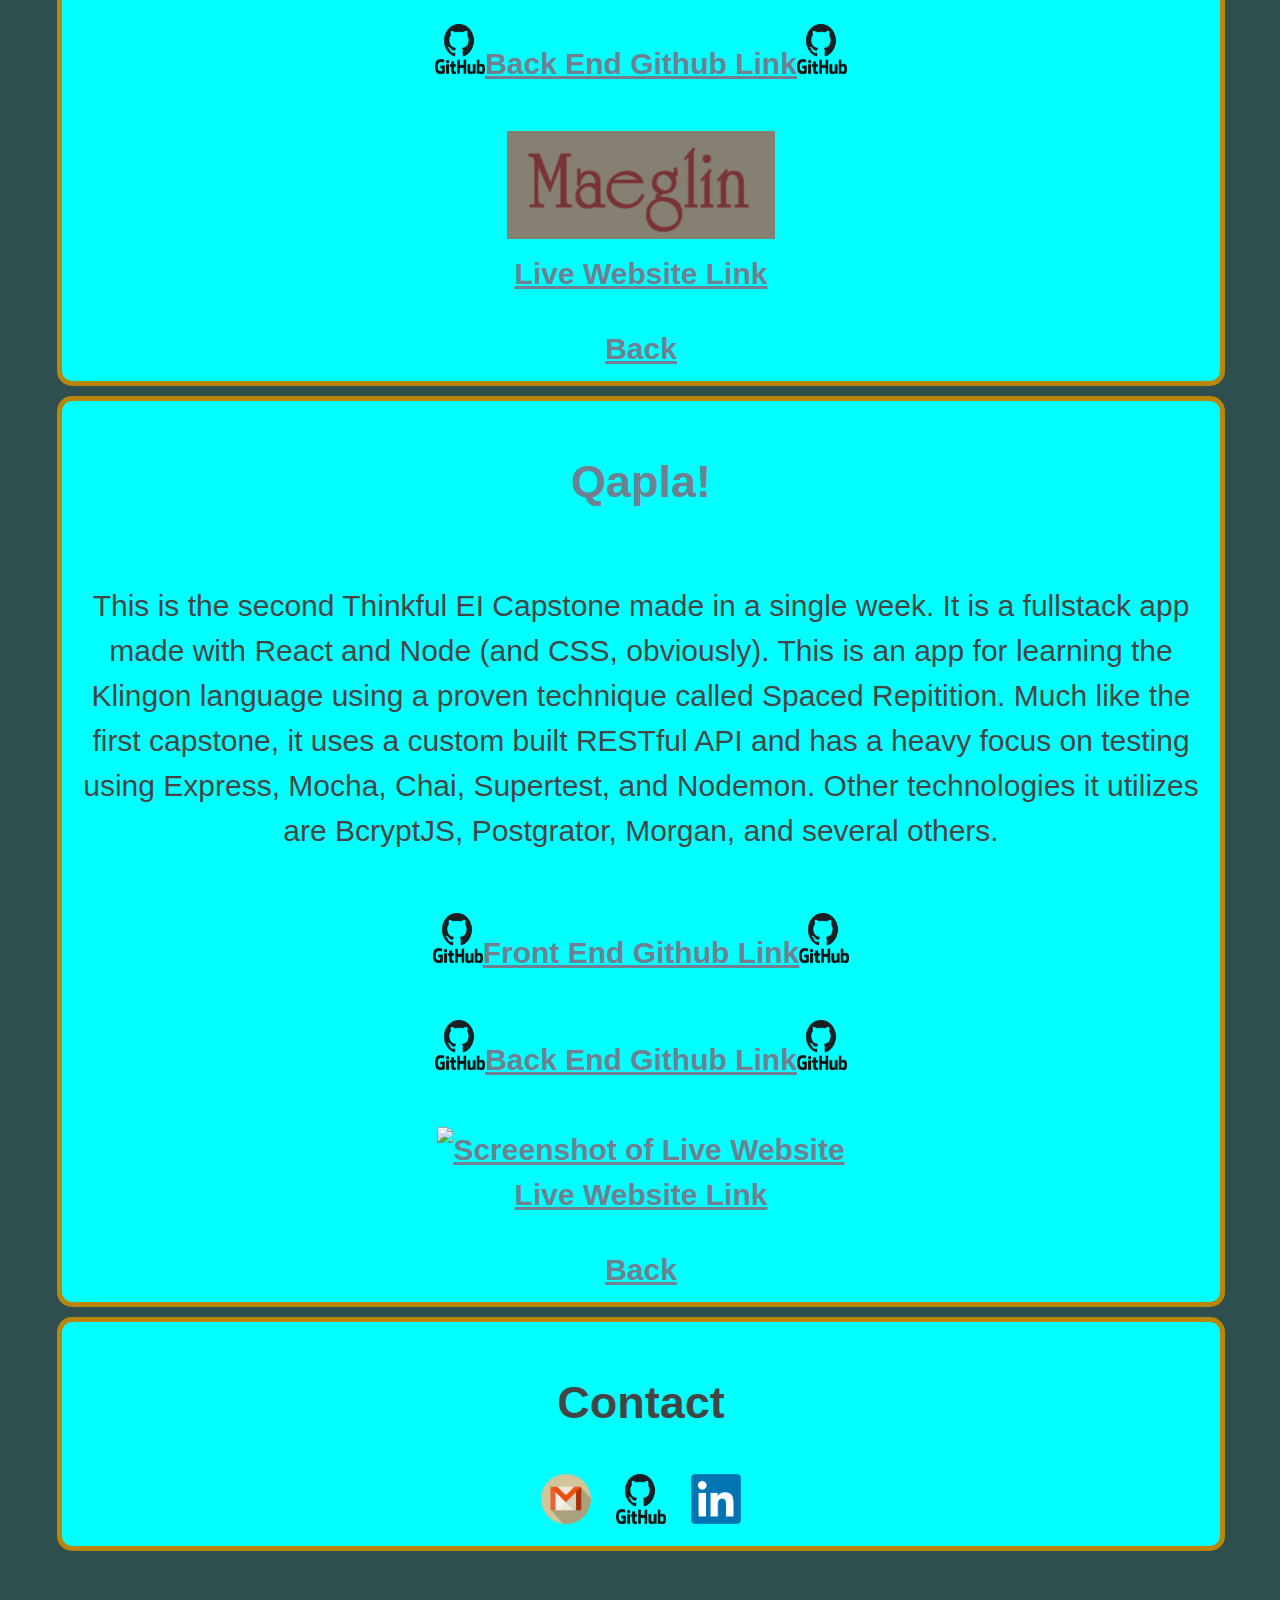
==== commit fc3edd1c: "refined refined" ====
--- a/index.html
+++ b/index.html
@@ -1,142 +1,146 @@
-<!DOCTYPE html>
-<html lang="en">
-<head>
-    <meta charset="UTF-8">
-    <meta name="viewport" content="width=device-width, initial-scale=1.0">
-    <link rel="stylesheet" type="text/css" href="portfolio-styles.css">
-    <title>Keith Freitag</title>
-</head>
-<body>
-    <main>
-        <div class="container"><img src="fillerPicOfMe.jpg" alt="I don't actually look like this.  This is a copywrite free placeholder that specifically does not require any sort of permission or crediting" class="me">
-        <small class="small">This is just a placeholder image; I'm not actually a bird</small>
-            <h1>Keith Freitag</h1>
-            <nav class="links">
-            <p>
-                <a href="#contact">Contact Me</a> &nbsp;•&nbsp;
-                <a href="#aboutMe">About Me</a><br>
-                <a href="#projects">My Projects</a>
-            </p>
-            </nav>
-        <div class="intro">
-                Junior Developer looking for stress!
-        </div>
-        </div>
-        <div class="container" id="aboutMe">
-            <div class="aboutMe">
-                <h2>About Me</h2>
-                <a href="index.html#history"><img src="sales.png" alt="Professional History" class="logo">History<img src="manager.png" alt="Professional History" class="logo"></a><br>
-                <a href="index.html#skills"><img src="js.png" alt="Skills and Hiring" class="logo">Skills and Hiring<img src="html.png" alt="skills and Hiring" class="logo"></a><br>
-                <a href="index.html#passions"><img src="adnd.png" alt="Passions" class="logo">Passions<img src="earth.png" alt="Passions" class="logo"></a><br>
-            </div>
-        </div>
-
-        <section class="container">
-            <div class="h2"><a id="history"><h2>Proffessional History</h2></a></div>
-            <p>
-            I pivoted from high intensity and high speed sales jobs to high intensity and 
-            high speed restraunt managment jobs and I'm ready to pivot again to a high 
-            intensity and high speed coding job!  Stress is a way of life!</p><p>
-            One might be unfamiliar with how these possisions could possibly be relevant to 
-            a coding environment; but if working Sales has taught me one thing, it's how to 
-            talk to people and be personable.  Managing a restraunt is all about working on a 
-            team, which is also an important aspect of any dev team.
-            </p>
-            <a href="index.html#aboutMe">Back</a>
-        </section>
-
-        <section class="container">
-            <div class="h2"><a id="skills"><h2>Skills and Hiring</h2></a></div>
-            <p>
-            Like most (very few) developers, I started coding basic html4 on neopets when I was ten years old.  
-            I've since taken a few classes on html, css, and javascript; most notably the Thinkful Engineering Immersion course, which I'm told 
-            has a 91% rate of finding a coding related job within 90 days.  You wouldn't want to be in the bottom 9%, would you?
-            </p>
-            <p>
-            On a more serious note, I'm inexperienced but qualified; my inexperience is somewhat of an advantage as I don't have 
-            any bad coding habits and  I can be molded into what you need without me having to unlearn an old style! 
-            </p>
-            <a href="index.html#aboutMe">Back</a>
-        </section>
-
-        <section class="container">
-            <div class="h2"><a id="passions"><h2>Passions</h2></a></div>
-            <p>
-            It goes against my nature to try and sell myself, so I'm going to just be candid 
-            and hope my sincerity serves as a replacement for strict professionalism. I'm a strongly opinionated person. 
-            I've always thought that the so-called Golden Rule of <q>Do onto others as you would have them do to you</q> is only 
-            applicable in a meek, uninterested society. I want to be challenged, to argue, to kick and scream in the pursuit of 
-            truth and merit, and ultimately I want nuance over broad brushstrokes. 
-            </p>
-            <p>
-            Coding, in a way, is an outlet for me. It's a form of expression and creation that lets me experiment and develop and 
-            improve. It's challenging for me, which is what draws me to it. If it came naturally and was always easy it wouldn't be as 
-            stimulating as it is. And that stimulation and struggle is the foundation of my pitch for you to hire me. I'll struggle on your 
-            behalf, until we're both satisfied that what I've created is truly worthwhile.
-            </p>
-            <p>
-           My passions apart from coding include appearing on the radio to debate climate change, overanalyzing geopolitics from my bedroom, 
-           and running a dungeons and dragons campaign (second edition) that is nearing it's tenth year of life with no sign of stopping!
-            </p>
-            <a href="index.html#aboutMe">Back</a>
-        </section>
-
-
-        <div class="container" id="projects">
-            <div class="projects">
-                <h2>Projects</h2>
-                <p>
-                <a href="index.html#QuizzApp"><img src="lost.png" alt="Quiz App" class="logo">Quiz App</a><br>
-                My first project with Thinkful!  A humble javascript quiz app focused on the use of render functions and event listeners.
-                </p>
-                <p>
-                <a href="index.html#BookmarkApp"><img src="Bookmark.png" alt="Bookmark App" class="logo">Bookmark App</a><br>
-                My second project with Thinkful!  A humble bookmark app focused on the use of asynchronous javascript and RESTful APIs. 
-                </p>
-            </div>
-        </div>
-
-        <div class="container">
-            <div class="h2"><a id="QuizApp"><h2>Quiz App</h2></a></div>
-            <p>
-                This was the very first proper project with the Thinkful Engineering Immersion Course.  It's an App where no HTML elements
-                are allowed; just about everything needs to be rendered.  This crux of this project was to demonstrate ability with recently learned 
-                jQuery and event listeners.  My quiz is on the ABC <i>Lost</i> television show that ran from 
-                2004 to 2010.  I adored it as a teen, but that's besides the point; there weren't any points for style or taste after all.
-            </p>
-            <p>
-                <a href="https://github.com/keithmoo/QuizApp" alt="Github link"><img src="githubLogo.png" alt="github" class="logo">Github Link<img src="githubLogo.png" alt="github" class="logo"></a><br><br>
-                <a href="https://keithmoo.github.io/QuizApp/" alt="Github Pages Link"><img src="QuizScreenshot.jpg" alt="Screenshot of Live Website" class="screenshot">
-                    <br>Live Website Link</a>
-            </p>
-            <a href="index.html#projects">Back</a>
-        </div>
-
-        <div class="container">
-            <div class="h2"><a id="BookmarkApp"><h2>Bookmark App</h2></a></div>
-            <p>
-                This is the second Thinkful EI project.  This one was a fair bit tougher as there was a lot less hand holding on this one.  This app 
-                allows the user to add bookmarks, edit them, rate them, and delete them.  This project focused on API use and asynchronous web design.
-                Please don't mind the hideous styling; there weren't any points for style, so don't look at it as ugly--look at it as efficient!
-            </p>
-            <p>
-                <a href="https://github.com/thinkful-ei-macaw/keith-bookmarks-app" alt="Github link"><img src="githubLogo.png" alt="github" class="logo">Github Link<img src="githubLogo.png" alt="github" class="logo"></a><br><br>
-                <a href="https://thinkful-ei-macaw.github.io/keith-bookmarks-app/" alt="Github Pages Link"><img src="BookmarkScreenshot.PNG" alt="Screenshot of Live Website" class="bscreenshot">
-                    <br>Live Website Link</a>
-            </p>
-            <a href="index.html#projects">Back</a>
-        </div>
-
-        <div class="container">
-            <div class="contact" id="contact">
-                <h2>Contact</h2>              
-                <address>
-                    <a href="mailto:keithfreitag@gmail.com"><img src="emailLogo.png" alt="email" class="logo"></a>&nbsp;&nbsp;
-                    <a href="https://github.com/keithmoo"><img src="githubLogo.png" alt="github" class="logo"></a>&nbsp;&nbsp;
-                    <a href="https://www.linkedin.com/in/keith-freitag-7a71981a3/"><img src="LinkedIn.png" alt="LinkedIn Logo" class="logo"></a>
-                </address>
-            </div>
-        </div>
-    </main>
-</body>
-</html>
+<!DOCTYPE html>
+<html lang="en">
+<head>
+    <meta charset="UTF-8">
+    <meta name="viewport" content="width=device-width, initial-scale=1.0">
+    <link rel="stylesheet" type="text/css" href="portfolio-styles.css">
+    <title>Keith Freitag</title>
+</head>
+<body>
+    <main>
+        <div class="container"><img src="profPic.png" alt="It's A Me, Keith!" class="me">
+        
+            <h1>Keith Freitag</h1>
+            <nav class="links">
+            <p>
+                <a href="#contact">Contact Me</a> &nbsp;•&nbsp;
+                <a href="#aboutMe">About Me</a><br>
+                <a href="#projects">My Projects</a>
+            </p>
+            </nav>
+        <div class="intro">
+                Junior Developer looking for stress!
+        </div>
+        </div>
+        <div class="container" id="aboutMe">
+            <div class="aboutMe">
+                <h2>About Me</h2>
+                <a href="index.html#history"><img src="sales.png" alt="Professional History" class="logo">History<img src="manager.png" alt="Professional History" class="logo"></a><br>
+                <a href="index.html#skills"><img src="js.png" alt="Skills and Hiring" class="logo">Skills and Hiring<img src="html.png" alt="skills and Hiring" class="logo"></a><br>
+                <a href="index.html#passions"><img src="adnd.png" alt="Passions" class="logo">Passions<img src="earth.png" alt="Passions" class="logo"></a><br>
+            </div>
+        </div>
+
+        <section class="container">
+            <div class="h2"><a id="history"><h2>Proffessional History</h2></a></div>
+            <p>
+            I pivoted from high intensity and high speed sales jobs to high intensity and 
+            high speed restraunt managment jobs and I'm ready to pivot again to a high 
+            intensity and high speed coding job!  Stress is a way of life!</p><p>
+            One might be unfamiliar with how these possisions could possibly be relevant to 
+            a coding environment; but if working Sales has taught me one thing, it's how to 
+            talk to people and be personable.  Managing a restraunt is all about working on a 
+            team, which is also an important aspect of any dev team.
+            </p>
+            <a href="index.html#aboutMe">Back</a>
+        </section>
+
+        <section class="container">
+            <div class="h2"><a id="skills"><h2>Skills and Hiring</h2></a></div>
+            <p>
+            Like most (very few) developers, I started coding basic html4 on neopets when I was ten years old.  
+            I've since taken a few classes on html, css, and javascript; most notably the Thinkful Engineering Immersion course, which I'm told 
+            has a 91% rate of finding a coding related job within 90 days.  You wouldn't want to be in the bottom 9%, would you?
+            </p>
+            <p>
+            On a more serious note, I'm inexperienced but qualified; my inexperience is somewhat of an advantage as I don't have 
+            any bad coding habits and  I can be molded into what you need without me having to unlearn an old style! 
+            </p>
+            <a href="index.html#aboutMe">Back</a>
+        </section>
+
+        <section class="container">
+            <div class="h2"><a id="passions"><h2>Passions</h2></a></div>
+            <p>
+            It goes against my nature to try and sell myself, so I'm going to just be candid 
+            and hope my sincerity serves as a replacement for strict professionalism. I'm a strongly opinionated person. 
+            I've always thought that the so-called Golden Rule of <q>Do unto others as you would have them do to you</q> is only 
+            applicable in a meek, uninterested society. I want to be challenged, to argue, to kick and scream in the pursuit of 
+            truth and merit, and ultimately I want nuance over broad brushstrokes. 
+            </p>
+            <p>
+            Coding, in a way, is an outlet for me. It's a form of expression and creation that lets me experiment and develop and 
+            improve. It's challenging for me, which is what draws me to it. If it came naturally and was always easy it wouldn't be as 
+            stimulating as it is. And that stimulation and struggle is the foundation of my pitch for you to hire me. I'll struggle on your 
+            behalf, until we're both satisfied that what I've created is truly worthwhile.
+            </p>
+            <p>
+           My passions apart from coding include appearing on the radio to debate climate change, overanalyzing geopolitics from my bedroom, 
+           and running a dungeons and dragons campaign (second edition) that is nearing it's tenth year of life with no sign of stopping!
+            </p>
+            <a href="index.html#aboutMe">Back</a>
+        </section>
+
+
+        <div class="container" id="projects">
+            <div class="projects">
+                <h2>Projects</h2>
+                <p>
+                <a href="index.html#MaeglinApp"><img src="MaeglinPic.png" alt="Maeglin App" class="logo"> Maeglin <img src="MaeglinPic.png" alt="Maeglin App" class="logo"></a><br>
+                My first Capstone project with Thinkful! A Fullstack app with a custom RESTful API made with React and Node.
+                </p>
+                <p>
+                <a href="index.html#QaplaApp"><img src="QaplaImage.png" alt="Qapla App" class="logo"> Qapla! <img src="QaplaImage.png" alt="Qapla App" class="logo"></a><br>
+                My second Capstone project with Thinkful!  A Fullstack spaced repitition learning app made with React and Node.
+                </p>
+            </div>
+        </div>
+
+        <div class="container">
+            <div class="h2"><a id="MaeglinApp"><h2>Maeglin</h2></a></div>
+        <p>
+            This is the first Capstone Project done for Thinkful made in two weeks.  It is a fullstack app 
+            that uses React and Node (and CSS, of course).  Maeglin manages user created content for 
+            second edition Dungeons and Dragons (the last edition to be made by the creator, Gary Gygax.)  
+            It allows users to browse content as well as create it by making GET and POST calls to the API.
+        </p>
+        <p>
+            <a href="https://github.com/thinkful-ei-macaw/keith-first-capstone-frontend" alt="Github link"><img src="githubLogo.png" alt="github" class="logo">Front End Github Link<img src="githubLogo.png" alt="github" class="logo"></a><br><br>
+            <a href="https://github.com/thinkful-ei-macaw/keith-first-capstone-backend" alt="Github link"><img src="githubLogo.png" alt="github" class="logo">Back End Github Link<img src="githubLogo.png" alt="github" class="logo"></a><br><br>
+            <a href="https://2e-capstone-client.vercel.app" alt="Github Pages Link"><img src="MaeglinScreenShotSmall.png" alt="Screenshot of Live Website" class="screenshot">
+                <br>Live Website Link</a>
+        </p>
+        <a href="index.html#projects">Back</a>
+        </div>
+
+        <div class="container">
+            <div class="h2"><a id="QaplaApp"><h2>Qapla!</h2></a></div>
+            <p>
+                This is the second Thinkful EI Capstone made in a single week.  It is a fullstack app 
+                made with React and Node (and CSS, obviously).  This is an app for learning the Klingon language 
+                using a proven technique called Spaced Repitition.  Much like the first capstone, it uses a custom 
+                built RESTful API and has a heavy focus on testing using Express, Mocha, Chai, Supertest, and Nodemon.
+                Other technologies it utilizes are BcryptJS, Postgrator, Morgan, and several others.
+            </p>
+            <p>
+                <a href="https://github.com/thinkful-ei-macaw/Qapla-client" alt="Github link"><img src="githubLogo.png" alt="github" class="logo">Front End Github Link<img src="githubLogo.png" alt="github" class="logo"></a><br><br>
+                <a href="https://github.com/thinkful-ei-macaw/Qapla-server" alt="Github link"><img src="githubLogo.png" alt="github" class="logo">Back End Github Link<img src="githubLogo.png" alt="github" class="logo"></a><br><br>
+                <a href="https://qapla.vercel.app/register" alt="Github Pages Link"><img src="qaplaSmall.png" alt="Screenshot of Live Website" class="screenshot">
+                    <br>Live Website Link</a>
+            </p>
+            <a href="index.html#projects">Back</a>
+        </div>
+
+        <div class="container">
+            <div class="contact" id="contact">
+                <h2>Contact</h2>              
+                <address>
+                    <a href="mailto:keithfreitag@gmail.com"><img src="emailLogo.png" alt="email" class="logo"></a>&nbsp;&nbsp;
+                    <a href="https://github.com/keithmoo"><img src="githubLogo.png" alt="github" class="logo"></a>&nbsp;&nbsp;
+                    <a href="https://www.linkedin.com/in/keith-freitag-7a71981a3/"><img src="LinkedIn.png" alt="LinkedIn Logo" class="logo"></a>
+                </address>
+            </div>
+        </div>
+    </main>
+</body>
+</html>
--- a/portfolio-styles.css
+++ b/portfolio-styles.css
@@ -1,70 +1,103 @@
-body {
-    display: flex;
-    flex-direction: column;
-    background-color: darkslategrey;
-    margin-top: 3%;
-    margin-left: 5%;
-    margin-right: 5%;
-    margin-bottom: 5%;   
-    font-family: "Open Sans",
-    sans-serif; 
-    font-size: 20px;
-    color: #444;
-    text-align: center;
-    line-height: 1.5;
-}
-
-.container {
-    margin-left: -7px;
-    margin-top: 10px;
-    margin-bottom: 10px;
-    display: flex;
-    flex-direction: column;
-    align-items: center;
-    justify-content: center;
-    background-color: cyan;
-    height: 100%;
-    width: 100%;
-    border-radius: 15px;
-    border-style: solid;
-    border-width: thick;
-    border-color: darkgoldenrod;
-    padding-left: 3px;
-    padding-right: 3px;
-    padding-top: 10px;
-    padding-bottom: 10px;
-}
-
-img.me {
-    width: 250px;
-    height: 200px;
-}
-
-a {
-    color: slategrey;
-    font-weight: bold;
-}
-
-img.logo {
-    height: 25px;
-    width: 25px;
-}
-
-img.screenshot {
-    height: 100px;
-    width: 240px;
-}
-
-img.bscreenshot {
-    height: 55px;
-    width: 150px;
-}
-
-.small {
-    font-size: 6pt;
-}
-
-q {
-    color: darkgoldenrod;
-}
-
+body {
+    display: flex;
+    flex-direction: column;
+    background-color: darkslategrey;
+    margin-top: 3%;
+    margin-left: 5%;
+    margin-right: 5%;
+    margin-bottom: 5%;   
+    font-family: "Open Sans",
+    sans-serif; 
+    font-size: 20px;
+    color: #444;
+    text-align: center;
+    line-height: 1.5;
+}
+
+.container {
+    margin-left: -7px;
+    margin-top: 10px;
+    margin-bottom: 10px;
+    display: flex;
+    flex-direction: column;
+    align-items: center;
+    justify-content: center;
+    background-color: cyan;
+    height: 100%;
+    width: 100%;
+    border-radius: 15px;
+    border-style: solid;
+    border-width: thick;
+    border-color: darkgoldenrod;
+    padding-left: 3px;
+    padding-right: 3px;
+    padding-top: 10px;
+    padding-bottom: 10px;
+}
+
+img.me {
+    width: 170px;
+    height: 227px;
+}
+
+a {
+    color: slategrey;
+    font-weight: bold;
+}
+
+img.logo {
+    height: 25px;
+    width: 25px;
+}
+
+/* .maeglinScreeenShot {
+    height: 108px;
+    width: 268px;
+    background-image: url('MaeglinScreenShotSmall.png');
+    background-size: 268px 108px;
+    background-repeat: no-repeat;
+}
+
+.qaplaScreeenShot {
+    height: 104px;
+    width: 282px;
+    background-image: url('qaplaSmall.png');
+    background-size: 282px 104px;
+    background-repeat: no-repeat;
+} */
+
+
+
+q {
+    color: darkgoldenrod;
+}
+
+@media screen and (min-width: 1000px) {
+    img.me {
+        width: 298px;
+        height: 397px;
+    }
+
+    img.logo {
+        height: 50px;
+        width: 50px;
+    }
+    body {
+        font-size: 30px;
+    }
+    /* .maeglinScreeenShot {
+        height: 373px;
+        width: 855px;
+        background-image: url('MaeglinScreenShotLarge.png');
+        background-size: 373px 855px;
+        background-repeat: no-repeat;
+    }
+    
+    .qaplaScreeenShot {
+        height: 366px;
+        width: 425px;
+        background-image: url('qaplaScreenShot.PNG');
+        background-size: 366px 425px;
+        background-repeat: no-repeat;
+    } */
+}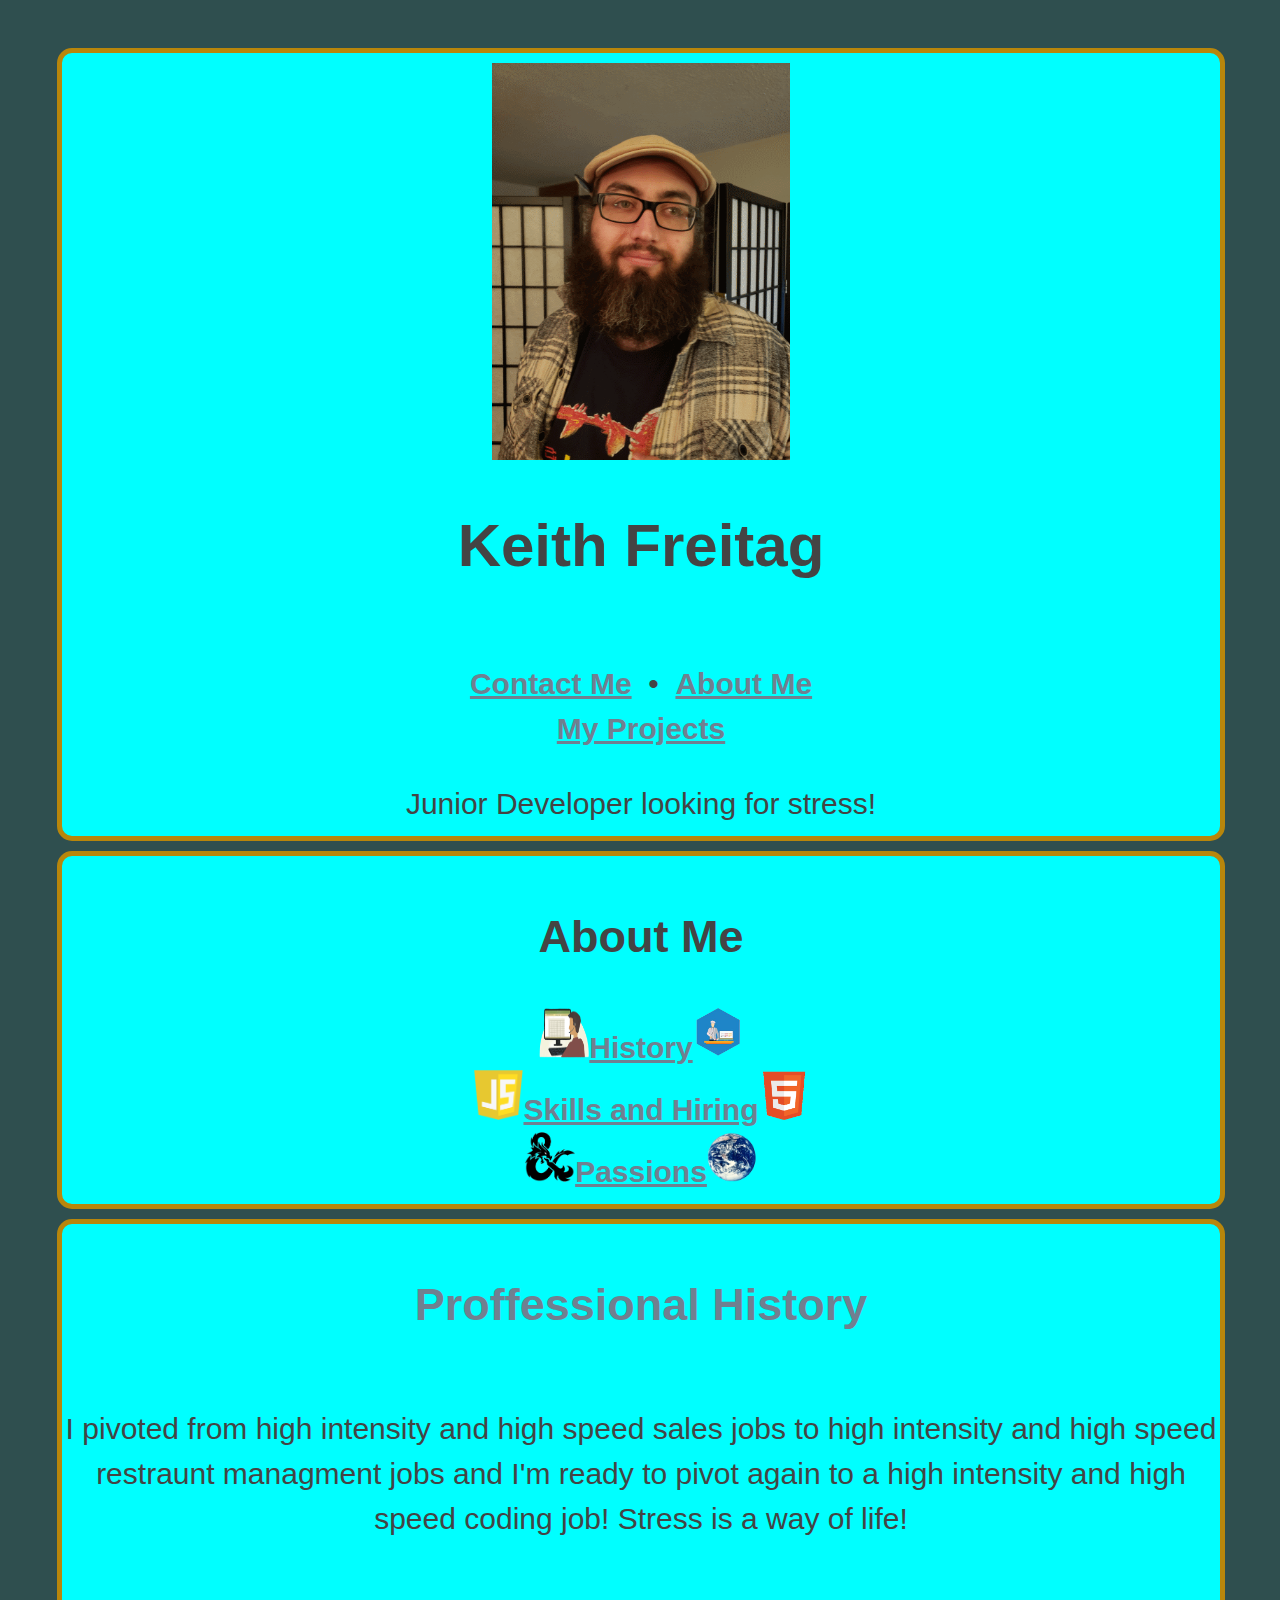
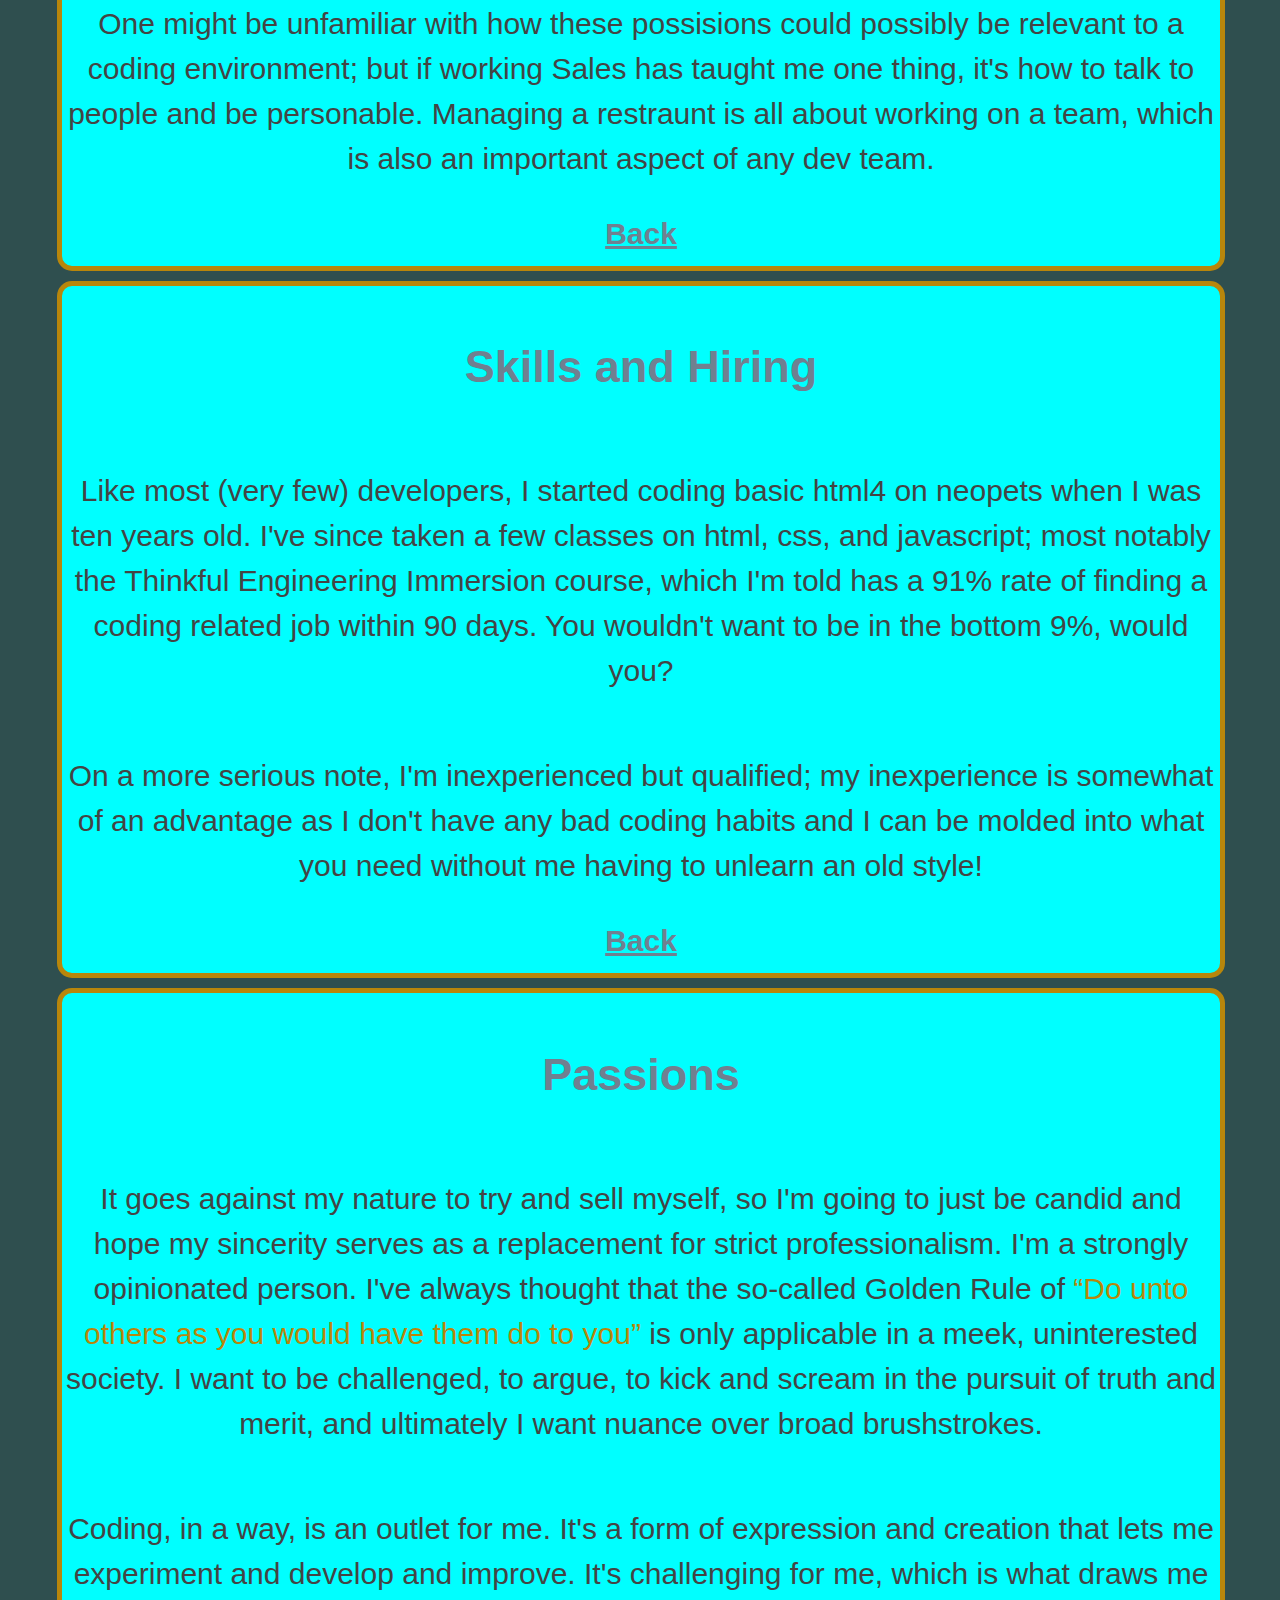
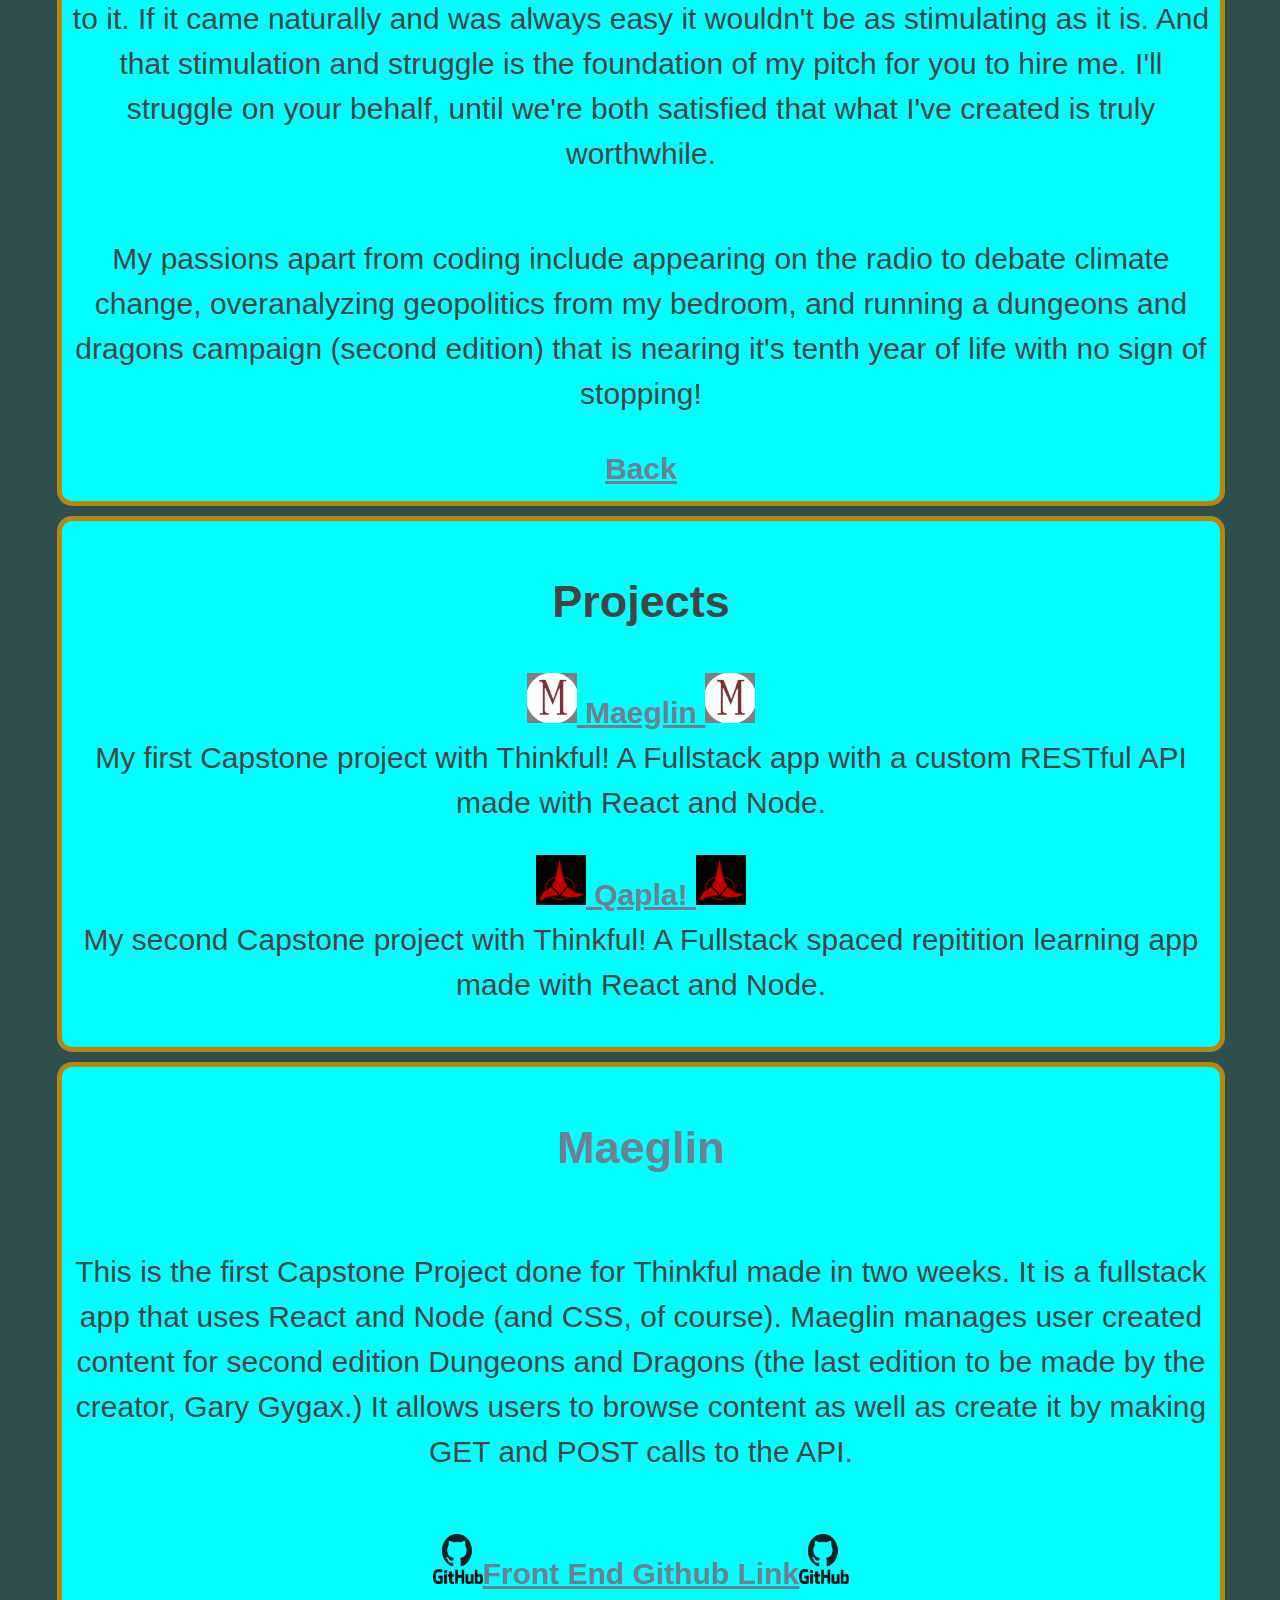
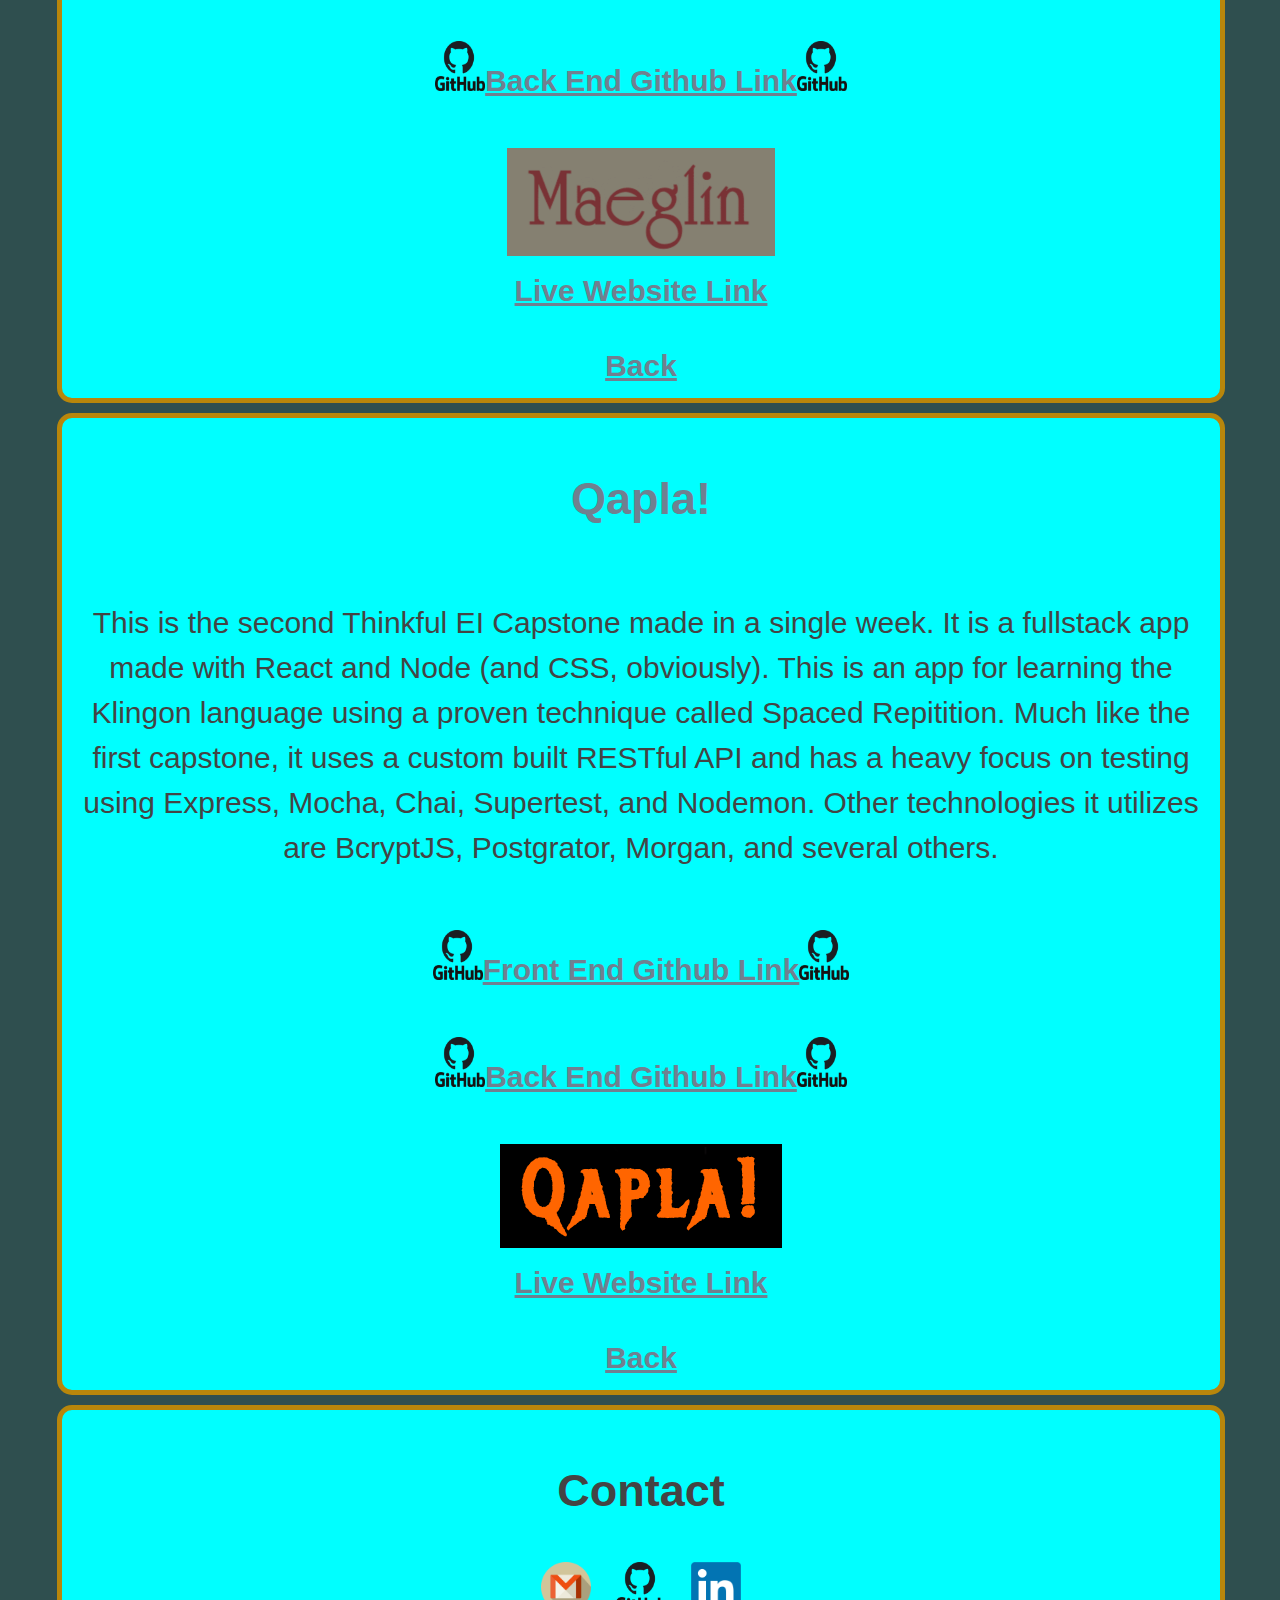
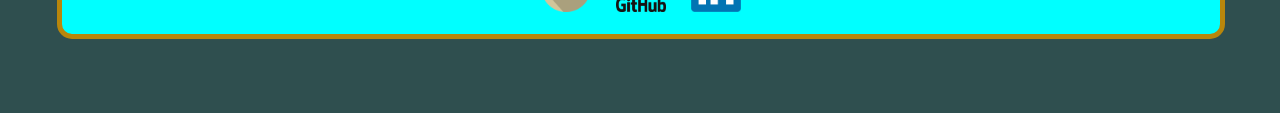
==== commit 33ed8841: "Update index.html" ====
--- a/index.html
+++ b/index.html
@@ -90,7 +90,7 @@
                 My first Capstone project with Thinkful! A Fullstack app with a custom RESTful API made with React and Node.
                 </p>
                 <p>
-                <a href="index.html#QaplaApp"><img src="QaplaImage.png" alt="Qapla App" class="logo"> Qapla! <img src="QaplaImage.png" alt="Qapla App" class="logo"></a><br>
+                <a href="index.html#QaplaApp"><img src="qaplaImage.png" alt="Qapla App" class="logo"> Qapla! <img src="qaplaImage.png" alt="Qapla App" class="logo"></a><br>
                 My second Capstone project with Thinkful!  A Fullstack spaced repitition learning app made with React and Node.
                 </p>
             </div>
@@ -125,7 +125,7 @@
             <p>
                 <a href="https://github.com/thinkful-ei-macaw/Qapla-client" alt="Github link"><img src="githubLogo.png" alt="github" class="logo">Front End Github Link<img src="githubLogo.png" alt="github" class="logo"></a><br><br>
                 <a href="https://github.com/thinkful-ei-macaw/Qapla-server" alt="Github link"><img src="githubLogo.png" alt="github" class="logo">Back End Github Link<img src="githubLogo.png" alt="github" class="logo"></a><br><br>
-                <a href="https://qapla.vercel.app/register" alt="Github Pages Link"><img src="qaplaSmall.png" alt="Screenshot of Live Website" class="screenshot">
+                <a href="https://qapla.vercel.app/register" alt="Github Pages Link"><img src="qaplaSmall.PNG" alt="Screenshot of Live Website" class="screenshot">
                     <br>Live Website Link</a>
             </p>
             <a href="index.html#projects">Back</a>
